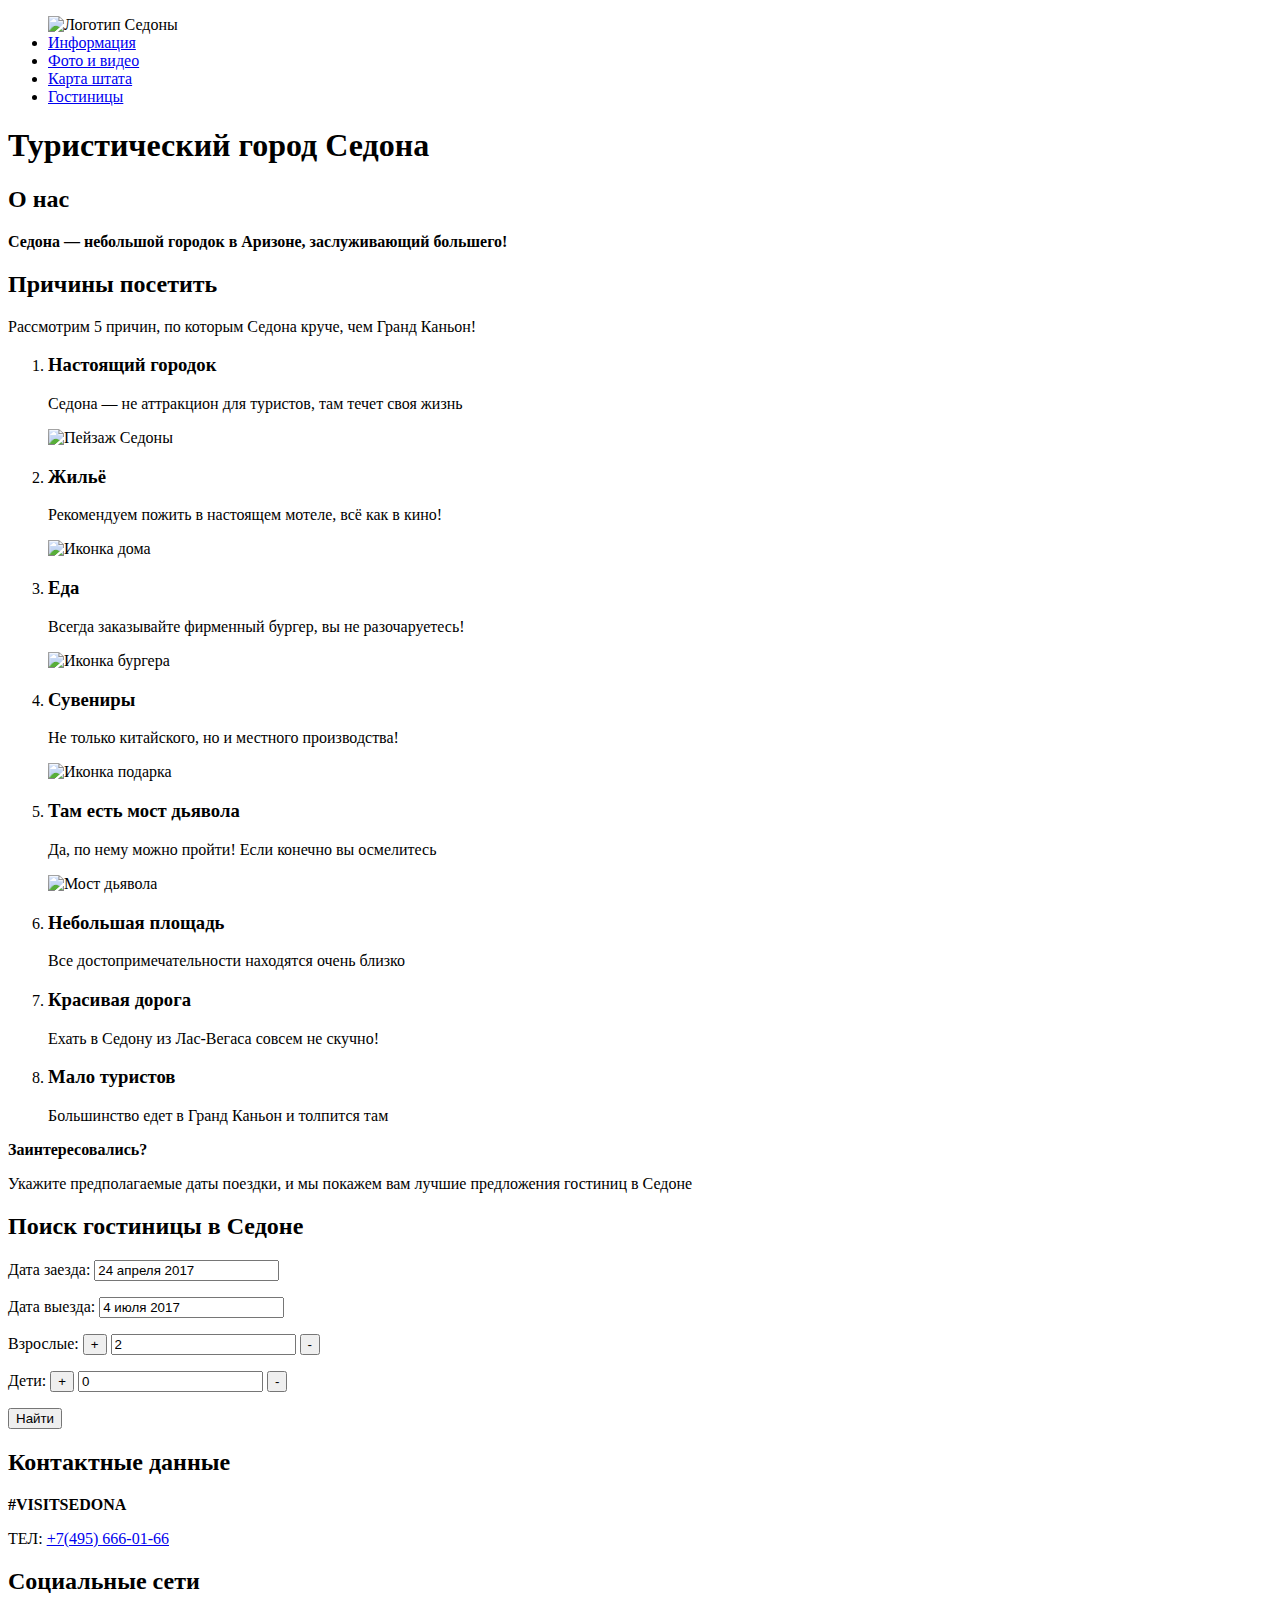
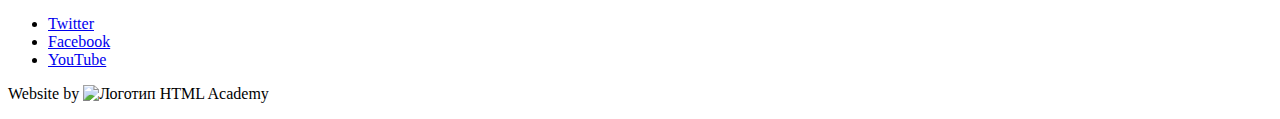
==== index.html @ 2e43121c "Убрала лишние теги, добавила недостающие атрибуты" ====
<!DOCTYPE html>
<html lang="ru">
  <head>
    <meta charset="utf-8">
    <title>Туристический город Седона</title>
  </head>
  <body>

    <header>
      <nav>
        <ul>
          <a><img src="#" alt="Логотип Седоны" width="#" height="#"></a>
          <li><a href="blank.html">Информация</a></li>
          <li><a href="blank.html">Фото и видео</a></li>
          <li><a href="blank.html">Карта штата</a></li>
          <li><a href="catalog.html">Гостиницы</a></li>
        </ul>
      </nav>
    </header>

    <main>

      <h1>Туристический город Седона</h1>

      <section>
        <h2>О нас</h2>
        <p><b>Седона — небольшой городок в Аризоне, заслуживающий большего!</b></p>
      </section>

      <section>
        <h2>Причины посетить</h2>
        <p>Рассмотрим 5 причин, по которым Седона круче, чем Гранд Каньон!</p>

        <ol>
          <li>
            <h3>Настоящий городок</h3>
            <p>Седона — не аттракцион для туристов, там течет своя жизнь</p>
            <img src="" alt="Пейзаж Седоны" width="#" height="#">
          </li>
          <li>
            <h3>Жильё</h3>
            <p>Рекомендуем пожить в настоящем мотеле, всё как в кино!</p>
            <img src="#" alt="Иконка дома" width="#" height="#">
          </li>
          <li>
            <h3>Еда</h3>
            <p>Всегда заказывайте фирменный бургер, вы не разочаруетесь!</p>
            <img src="#" alt="Иконка бургера" width="#" height="#">
          </li>
          <li>
            <h3>Сувениры</h3>
            <p>Не только китайского, но и местного производства!</p>
            <img src="#" alt="Иконка подарка" width="#" height="#">
          </li>
          <li>
            <h3>Там есть мост дьявола</h3>
            <p>Да, по нему можно пройти! Если конечно вы осмелитесь</p>
            <img src="#" alt="Мост дьявола" width="#" height="#">
          </li>
          <li>
            <h3>Небольшая площадь</h3>
            <p>Все достопримечательности находятся очень близко</p>
          </li>
          <li>
            <h3>Красивая дорога</h3>
            <p>Ехать в Седону из Лас-Вегаса совсем не скучно!</p>
          </li>
          <li>
            <h3>Мало туристов</h3>
            <p>Большинство едет в Гранд Каньон и толпится там</p>
          </li>
        </ol>
      </section>

      <section>
        <b>Заинтересовались?</b>
        <p>Укажите предполагаемые даты поездки, и мы покажем вам лучшие предложения гостиниц в Седоне</p>

        <h2>Поиск гостиницы в Седоне</h2>

        <form action="https://echo.htmlacademy.ru" method="post">
          <p>
            <label for="arrival-date">Дата заезда:</label>
            <input id="arrival-date" type="text" value="24 апреля 2017" name="arrival">
          </p>

          <p>
            <label for="leaving-date">Дата выезда:</label>
            <input id="leaving-date" type="text" value="4 июля 2017" name="leaving">
          </p>

          <p>
            <label for="adults">Взрослые:</label>
            <input type="button" value="+" name="plus">
            <input id="adults" type="number" value="2" name="adults">
            <input type="button" value="-" name="minus">
          </p>

          <p>
            <label for="children">Дети:</label>
            <input type="button" value="+" name="plus">
            <input id="children" type="number" value="0" name="children">
            <input type="button" value="-" name="minys">
          </p>

          <button type="submit">Найти</button>
        </form>

        <footer>
          <section>
            <h2>Контактные данные</h2>
            <b>#VISITSEDONA</b>
            <p>ТЕЛ: <a href="tel:+74956660166">+7(495) 666-01-66</a></p>
          </section>

          <section>
            <h2>Социальные сети</h2>
            <ul>
              <li>
                <a href="#">Twitter</a>
              </li>
              <li>
                <a href="#">Facebook</a>
              </li>
              <li>
                <a href="#">YouTube</a>
              </li>
            </ul>
          </section>

          <section>
            <p>
              Website by <img src="#" alt="Логотип HTML Academy" width="#" height="#">
            </p>
          </section>
        </footer>
    </main>
  </body>
</html>
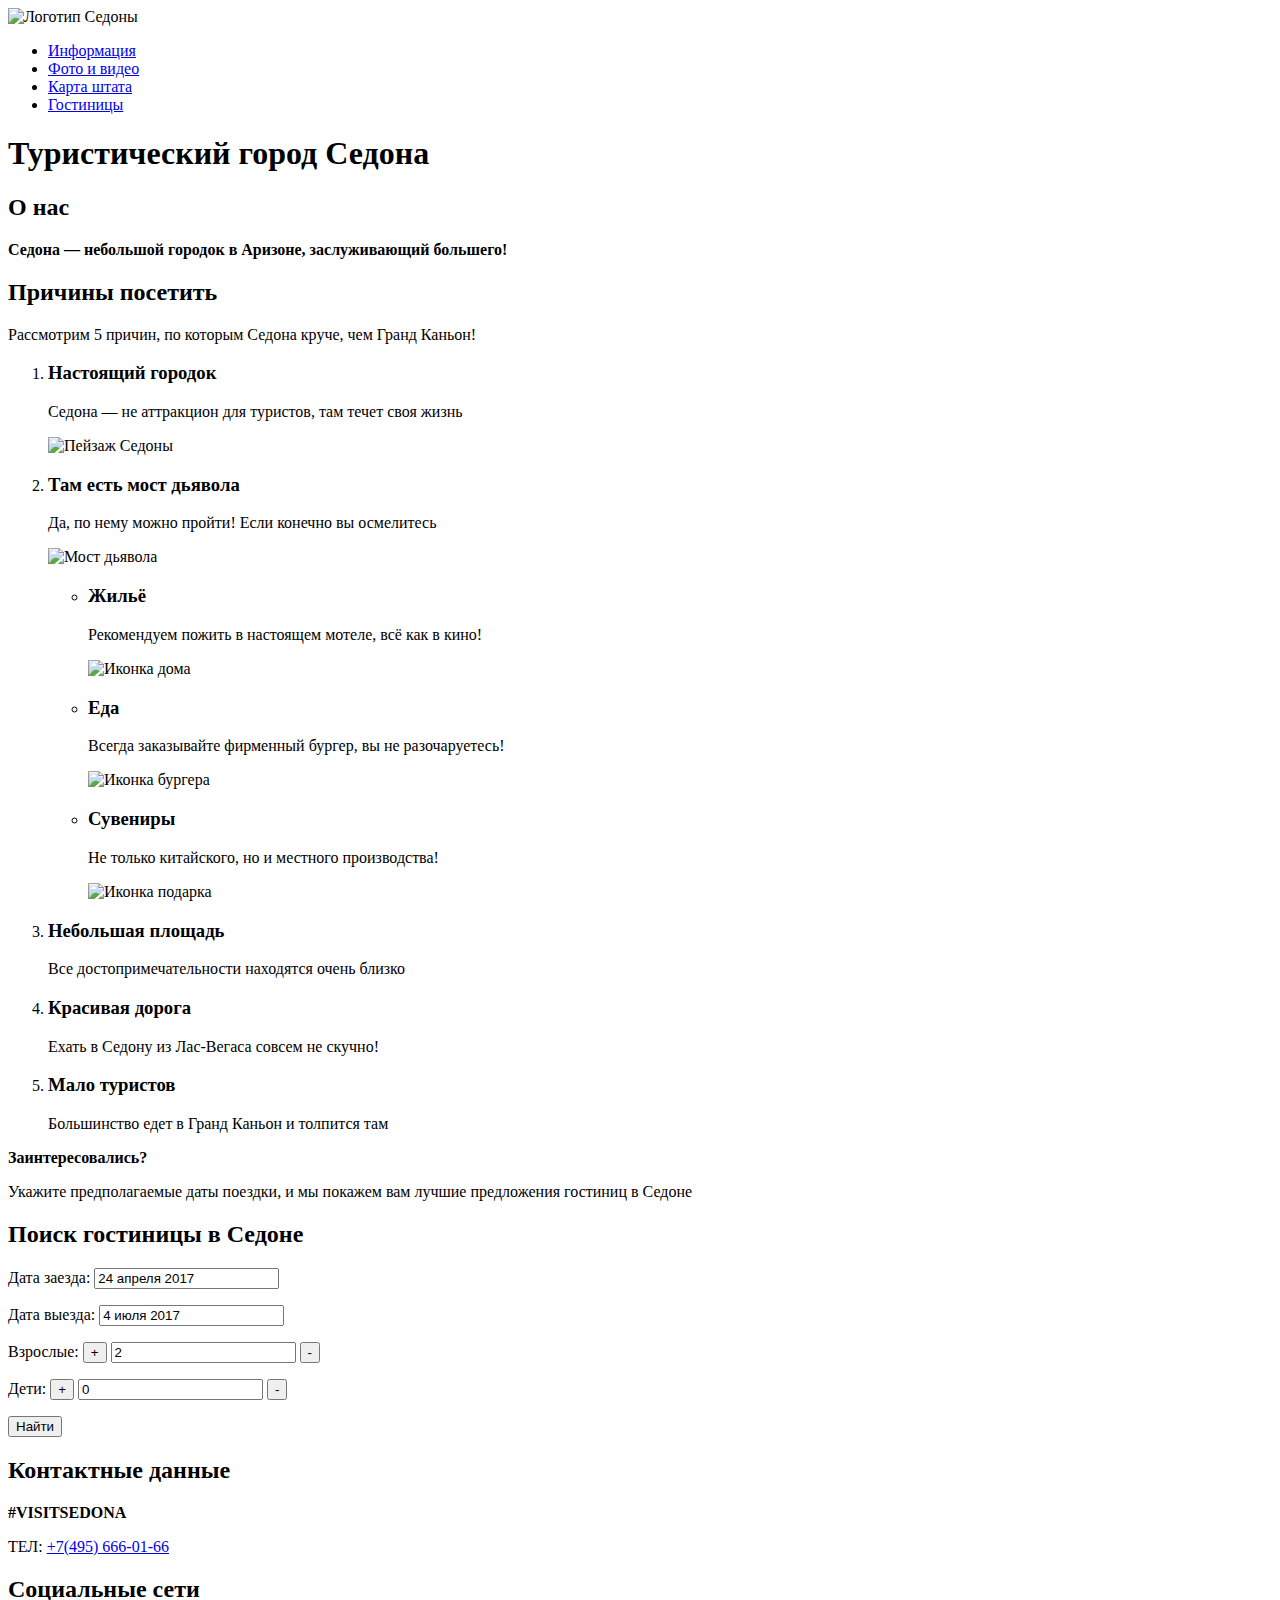
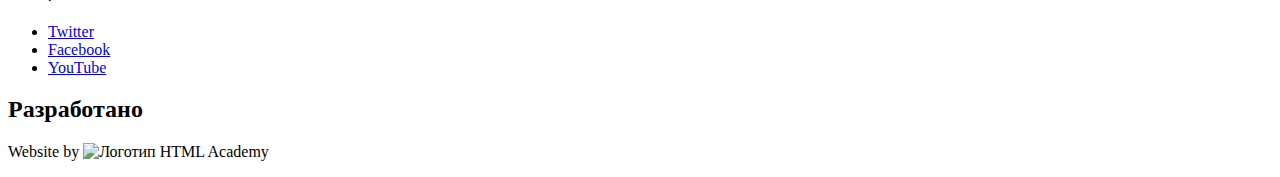
==== commit 0bb492c6: "Исправила ошибки во всех 3 файлах" ====
--- a/index.html
+++ b/index.html
@@ -8,8 +8,10 @@
 
     <header>
       <nav>
+        <a>
+          <img src="" alt="Логотип Седоны" width="" height="">
+        </a>
         <ul>
-          <a><img src="#" alt="Логотип Седоны" width="#" height="#"></a>
           <li><a href="blank.html">Информация</a></li>
           <li><a href="blank.html">Фото и видео</a></li>
           <li><a href="blank.html">Карта штата</a></li>
@@ -35,27 +37,29 @@
           <li>
             <h3>Настоящий городок</h3>
             <p>Седона — не аттракцион для туристов, там течет своя жизнь</p>
-            <img src="" alt="Пейзаж Седоны" width="#" height="#">
-          </li>
-          <li>
-            <h3>Жильё</h3>
-            <p>Рекомендуем пожить в настоящем мотеле, всё как в кино!</p>
-            <img src="#" alt="Иконка дома" width="#" height="#">
-          </li>
-          <li>
-            <h3>Еда</h3>
-            <p>Всегда заказывайте фирменный бургер, вы не разочаруетесь!</p>
-            <img src="#" alt="Иконка бургера" width="#" height="#">
-          </li>
-          <li>
-            <h3>Сувениры</h3>
-            <p>Не только китайского, но и местного производства!</p>
-            <img src="#" alt="Иконка подарка" width="#" height="#">
+            <img src="" alt="Пейзаж Седоны" width="" height="">
           </li>
           <li>
             <h3>Там есть мост дьявола</h3>
             <p>Да, по нему можно пройти! Если конечно вы осмелитесь</p>
-            <img src="#" alt="Мост дьявола" width="#" height="#">
+            <img src="" alt="Мост дьявола" width="" height="">
+            <ul>
+              <li>
+                <h3>Жильё</h3>
+                <p>Рекомендуем пожить в настоящем мотеле, всё как в кино!</p>
+                <img src="" alt="Иконка дома" width="" height="">
+              </li>
+              <li>
+                <h3>Еда</h3>
+                <p>Всегда заказывайте фирменный бургер, вы не разочаруетесь!</p>
+                <img src="" alt="Иконка бургера" width="" height="">
+              </li>
+              <li>
+                <h3>Сувениры</h3>
+                <p>Не только китайского, но и местного производства!</p>
+                <img src="" alt="Иконка подарка" width="" height="">
+              </li>
+            </ul>
           </li>
           <li>
             <h3>Небольшая площадь</h3>
@@ -100,11 +104,12 @@
             <label for="children">Дети:</label>
             <input type="button" value="+" name="plus">
             <input id="children" type="number" value="0" name="children">
-            <input type="button" value="-" name="minys">
+            <input type="button" value="-" name="minus">
           </p>
 
           <button type="submit">Найти</button>
         </form>
+      </section>
 
         <footer>
           <section>
@@ -129,8 +134,9 @@
           </section>
 
           <section>
+            <h2>Разработано</h2>
             <p>
-              Website by <img src="#" alt="Логотип HTML Academy" width="#" height="#">
+              Website by <img src="" alt="Логотип HTML Academy" width="" height="">
             </p>
           </section>
         </footer>
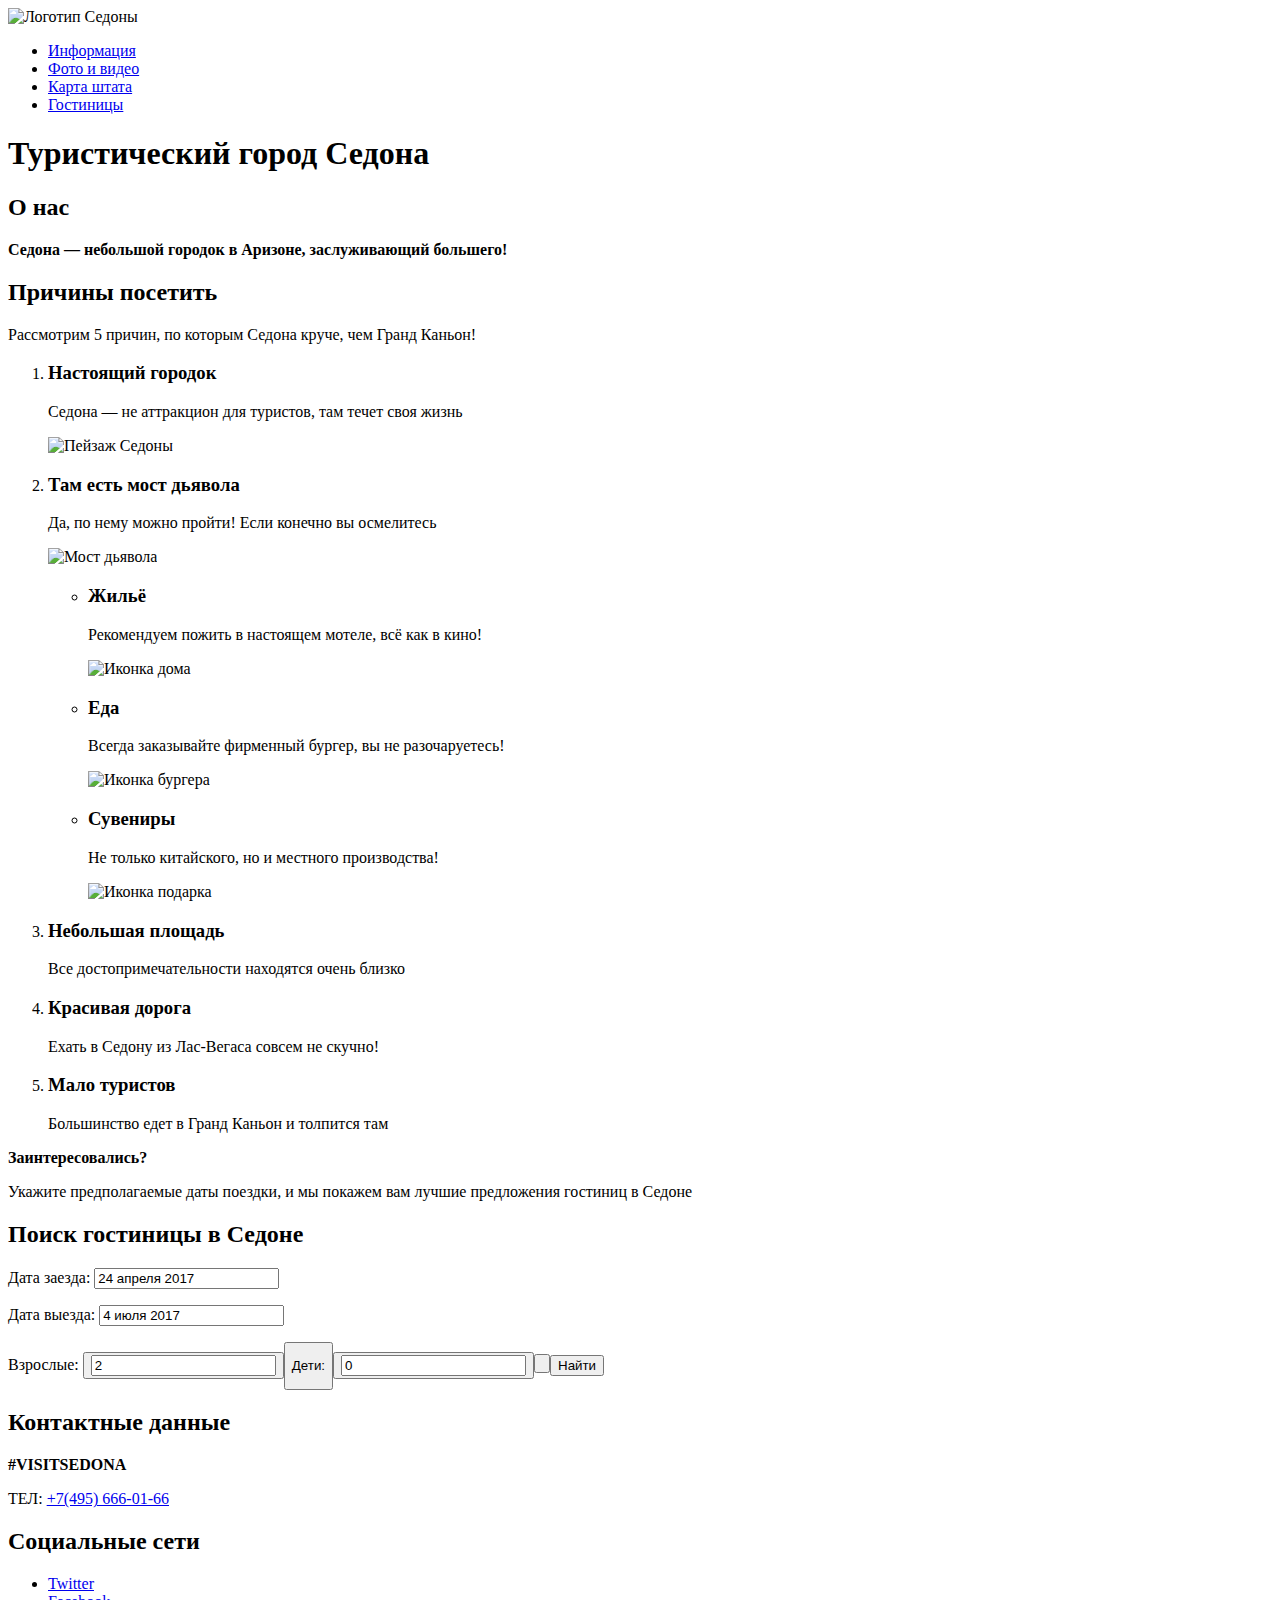
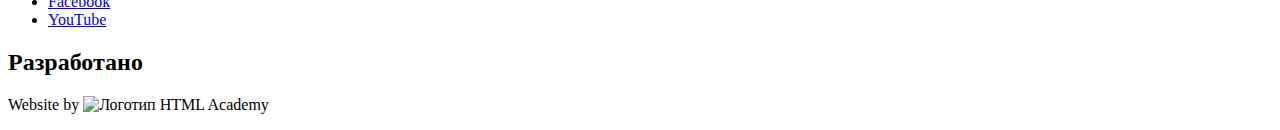
==== commit 71f73364: "Убрала тег <span> где не нужно, поменяла верстку кнопок" ====
--- a/index.html
+++ b/index.html
@@ -95,16 +95,16 @@
 
           <p>
             <label for="adults">Взрослые:</label>
-            <input type="button" value="+" name="plus">
+            <button type="button" value="+" name="plus">
             <input id="adults" type="number" value="2" name="adults">
-            <input type="button" value="-" name="minus">
+            <button type="button" value="-" name="minus">
           </p>
 
           <p>
             <label for="children">Дети:</label>
-            <input type="button" value="+" name="plus">
+            <button type="button" value="+" name="plus">
             <input id="children" type="number" value="0" name="children">
-            <input type="button" value="-" name="minus">
+            <button type="button" value="-" name="minus">
           </p>
 
           <button type="submit">Найти</button>
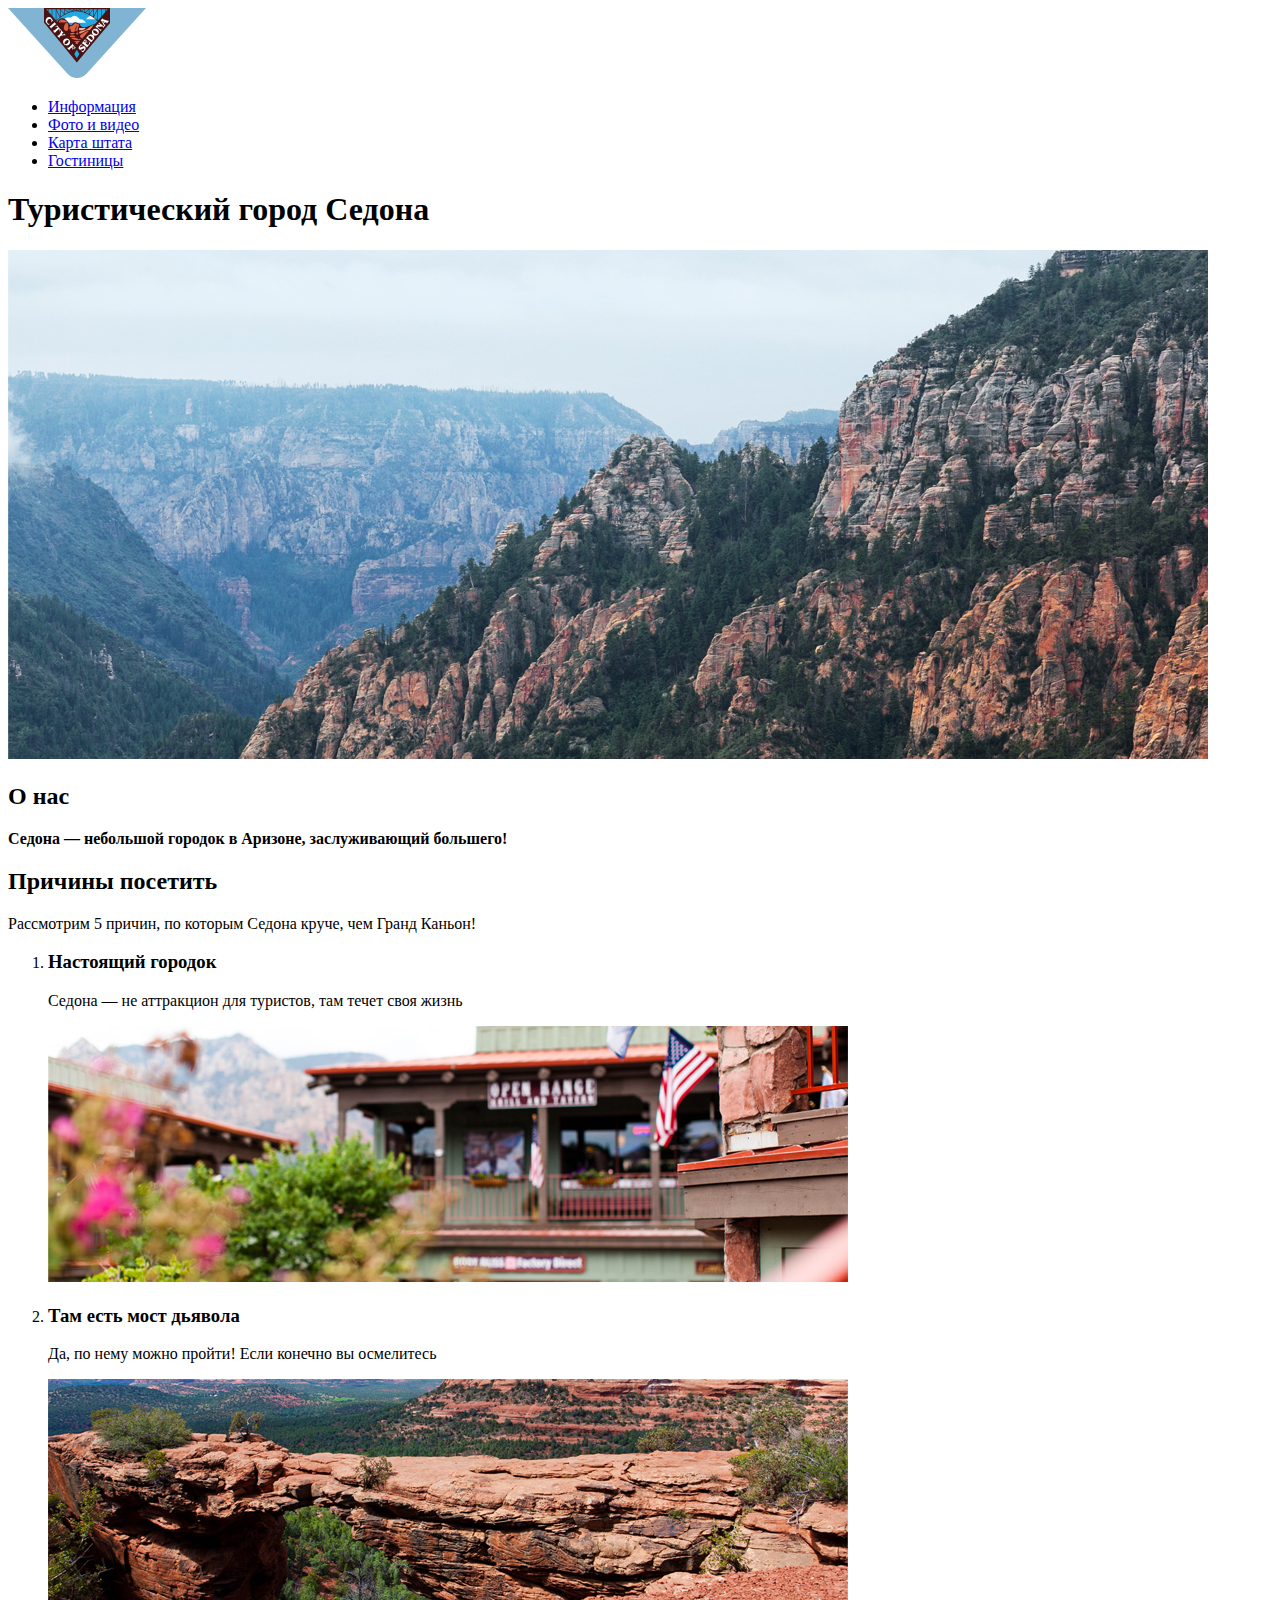
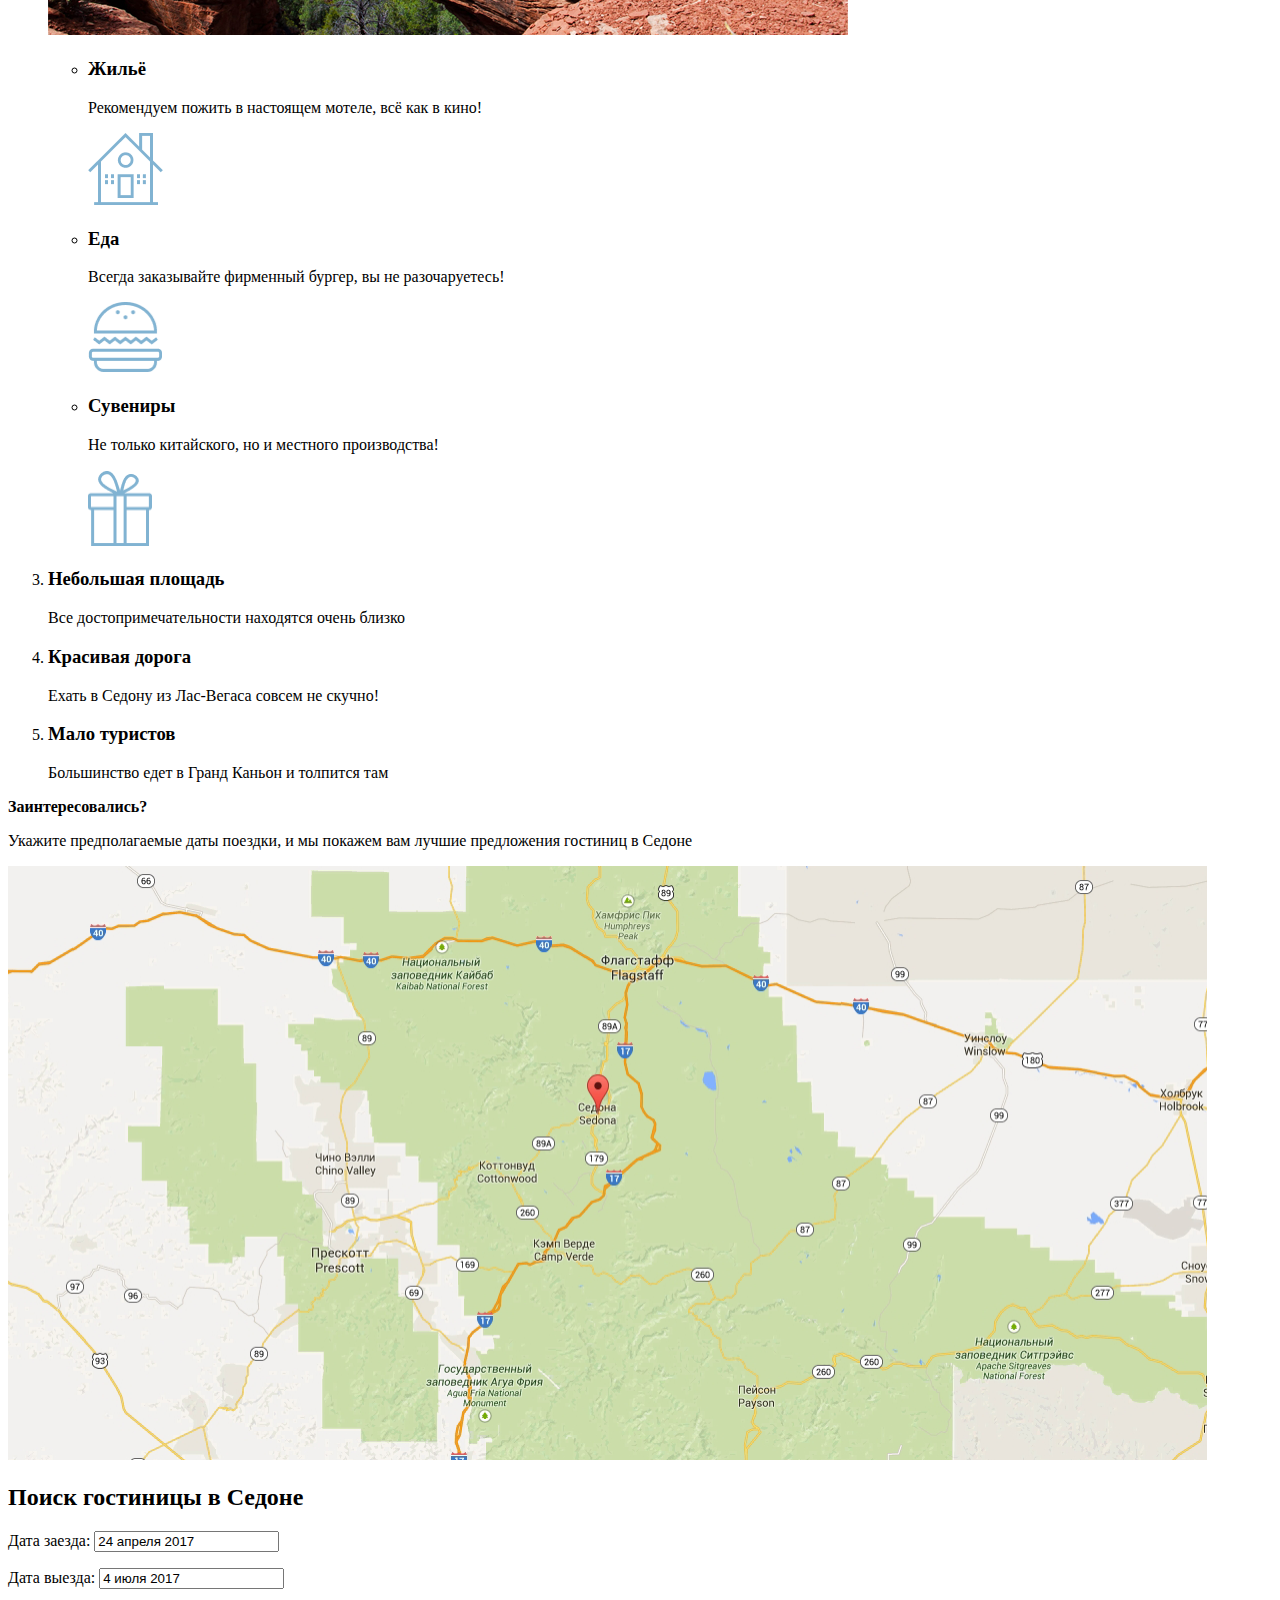
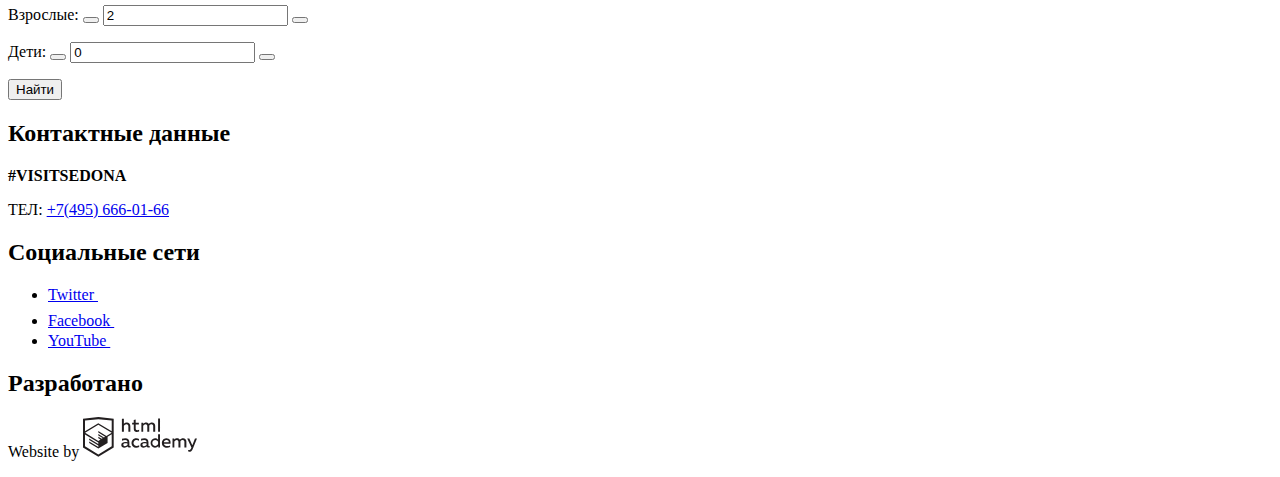
==== commit 310e9047: "Графика всех страниц" ====
--- a/index.html
+++ b/index.html
@@ -3,13 +3,17 @@
   <head>
     <meta charset="utf-8">
     <title>Туристический город Седона</title>
+    <link rel="icon" href="favicon.ico">
+    <link rel="icon" href="img/icons/favicon32.svg" type="image/svg+xml">
+    <link rel="apple-touch-icon" href="img/icons/favicon152.png">
+    <link rel="manifest" href="manifest.webmanifest">
   </head>
   <body>
 
     <header>
       <nav>
         <a>
-          <img src="" alt="Логотип Седоны" width="" height="">
+          <img src="img/logo/logo-sedona.svg" alt="Логотип Седоны" width="138" height="70">
         </a>
         <ul>
           <li><a href="blank.html">Информация</a></li>
@@ -23,7 +27,7 @@
     <main>
 
       <h1>Туристический город Седона</h1>
-
+        <img src="img/background-photo.jpg" alt="Каньон в Седоне" width="1200" height="509">
       <section>
         <h2>О нас</h2>
         <p><b>Седона — небольшой городок в Аризоне, заслуживающий большего!</b></p>
@@ -37,27 +41,27 @@
           <li>
             <h3>Настоящий городок</h3>
             <p>Седона — не аттракцион для туристов, там течет своя жизнь</p>
-            <img src="" alt="Пейзаж Седоны" width="" height="">
+            <img src="img/true-town.jpg" alt="Дом и цветущие деревья" width="800" height="256">
           </li>
           <li>
             <h3>Там есть мост дьявола</h3>
             <p>Да, по нему можно пройти! Если конечно вы осмелитесь</p>
-            <img src="" alt="Мост дьявола" width="" height="">
+            <img src="img/devils-bridge.jpg" alt="" width="800" height="256">
             <ul>
               <li>
                 <h3>Жильё</h3>
                 <p>Рекомендуем пожить в настоящем мотеле, всё как в кино!</p>
-                <img src="" alt="Иконка дома" width="" height="">
+                <img src="img/icons/icon-house.png" alt="" width="75" height="72">
               </li>
               <li>
                 <h3>Еда</h3>
                 <p>Всегда заказывайте фирменный бургер, вы не разочаруетесь!</p>
-                <img src="" alt="Иконка бургера" width="" height="">
+                <img src="img/icons/icon-hamburger.png" alt="" width="74" height="70">
               </li>
               <li>
                 <h3>Сувениры</h3>
                 <p>Не только китайского, но и местного производства!</p>
-                <img src="" alt="Иконка подарка" width="" height="">
+                <img src="img/icons/icon-gift.png" alt="" width="64" height="76">
               </li>
             </ul>
           </li>
@@ -79,6 +83,7 @@
       <section>
         <b>Заинтересовались?</b>
         <p>Укажите предполагаемые даты поездки, и мы покажем вам лучшие предложения гостиниц в Седоне</p>
+        <img src="img/map.png" alt="Карта с расположением гостиниц" width="1199" height="594">
 
         <h2>Поиск гостиницы в Седоне</h2>
 
@@ -95,16 +100,16 @@
 
           <p>
             <label for="adults">Взрослые:</label>
-            <button type="button" value="+" name="plus">
+            <button type="button" value="+" name="plus"></button>
             <input id="adults" type="number" value="2" name="adults">
-            <button type="button" value="-" name="minus">
+            <button type="button" value="-" name="minus"></button>
           </p>
 
           <p>
             <label for="children">Дети:</label>
-            <button type="button" value="+" name="plus">
+            <button type="button" value="+" name="plus"></button>
             <input id="children" type="number" value="0" name="children">
-            <button type="button" value="-" name="minus">
+            <button type="button" value="-" name="minus"></button>
           </p>
 
           <button type="submit">Найти</button>
@@ -122,13 +127,19 @@
             <h2>Социальные сети</h2>
             <ul>
               <li>
-                <a href="#">Twitter</a>
+                <a href="#"> Twitter
+                  <img src="img/icons/icon-twitter.png" alt="" width="17" height="15">
+                </a>
               </li>
               <li>
-                <a href="#">Facebook</a>
+                <a href="#"> Facebook
+                  <img src="img/icons/icon-facebook.png" alt="" width="12" height="22">
+                </a>
               </li>
               <li>
-                <a href="#">YouTube</a>
+                <a href="#"> YouTube
+                  <img src="img/icons/icon-youtube.png" alt="" width="20" height="16">
+                </a>
               </li>
             </ul>
           </section>
@@ -136,7 +147,7 @@
           <section>
             <h2>Разработано</h2>
             <p>
-              Website by <img src="" alt="Логотип HTML Academy" width="" height="">
+              Website by <img src="img/logo/logo-htmlacademy.svg" alt="Логотип HTML Academy" width="114" height="40">
             </p>
           </section>
         </footer>
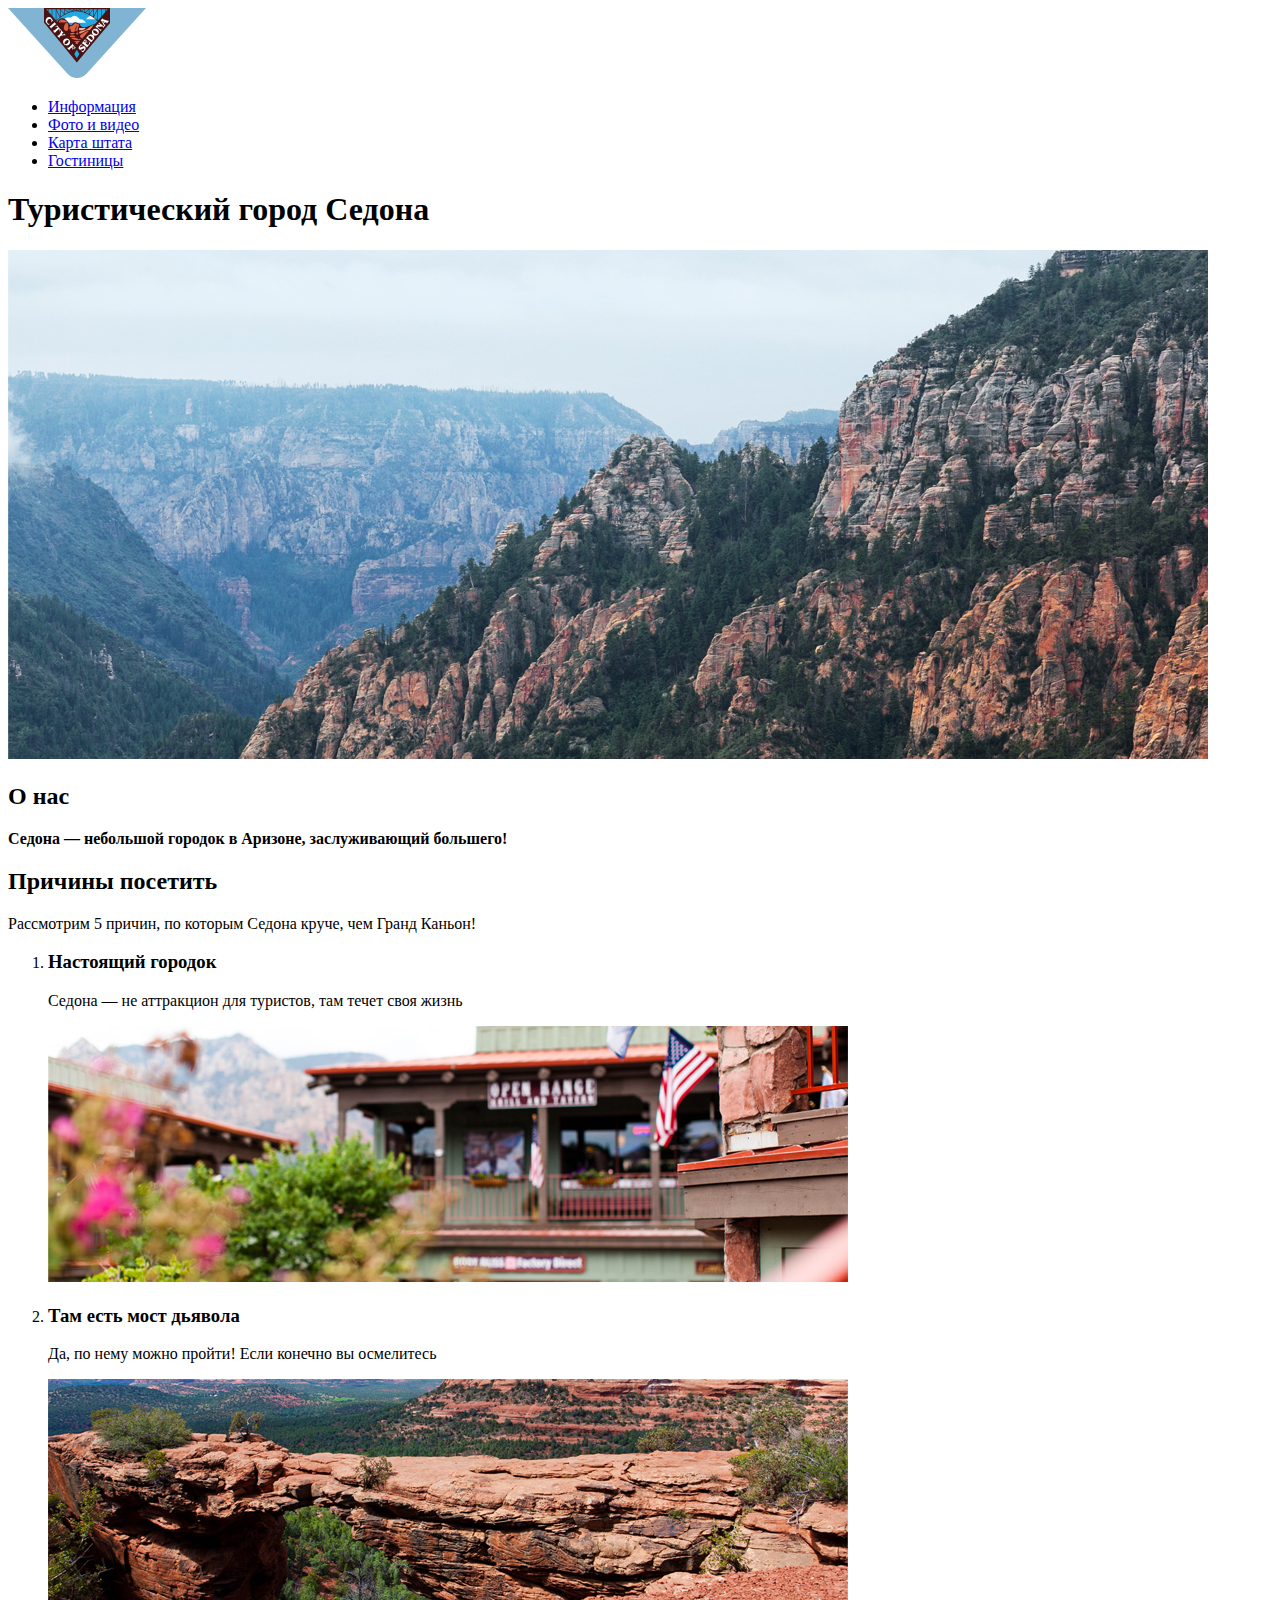
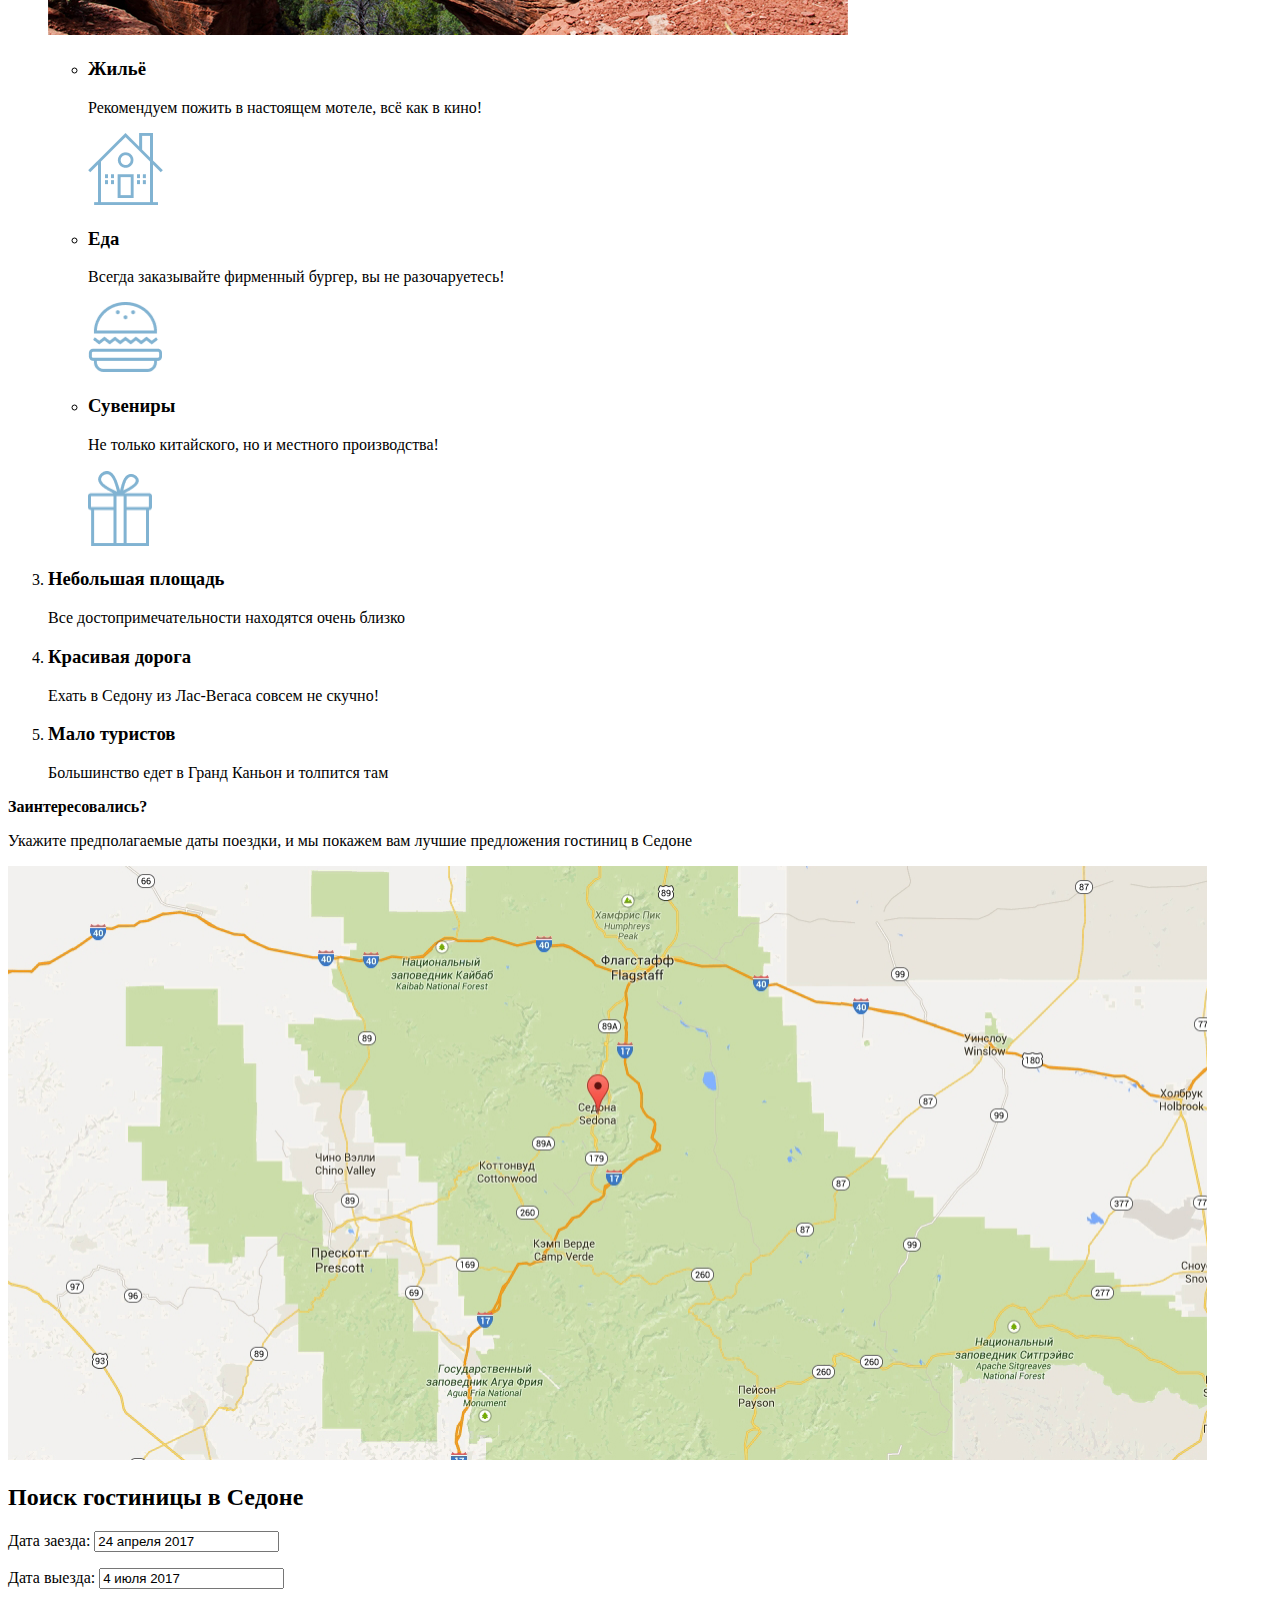
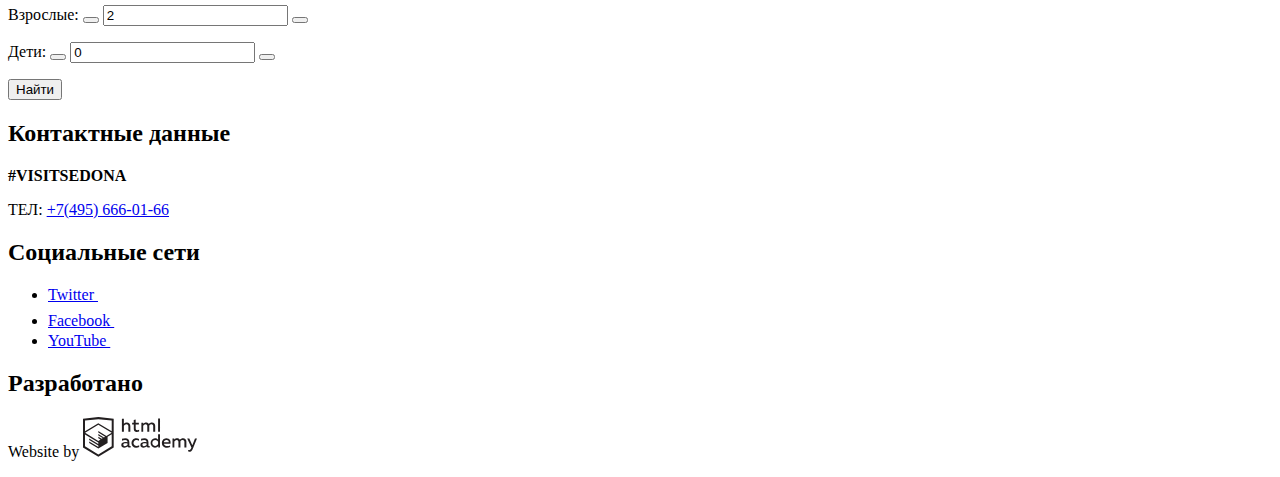
==== commit c5ea1e29: "Поменяла формат карты" ====
--- a/index.html
+++ b/index.html
@@ -83,7 +83,7 @@
       <section>
         <b>Заинтересовались?</b>
         <p>Укажите предполагаемые даты поездки, и мы покажем вам лучшие предложения гостиниц в Седоне</p>
-        <img src="img/map.png" alt="Карта с расположением гостиниц" width="1199" height="594">
+        <img src="img/map.jpg" alt="Карта с расположением гостиниц" width="1199" height="594">
 
         <h2>Поиск гостиницы в Седоне</h2>
 
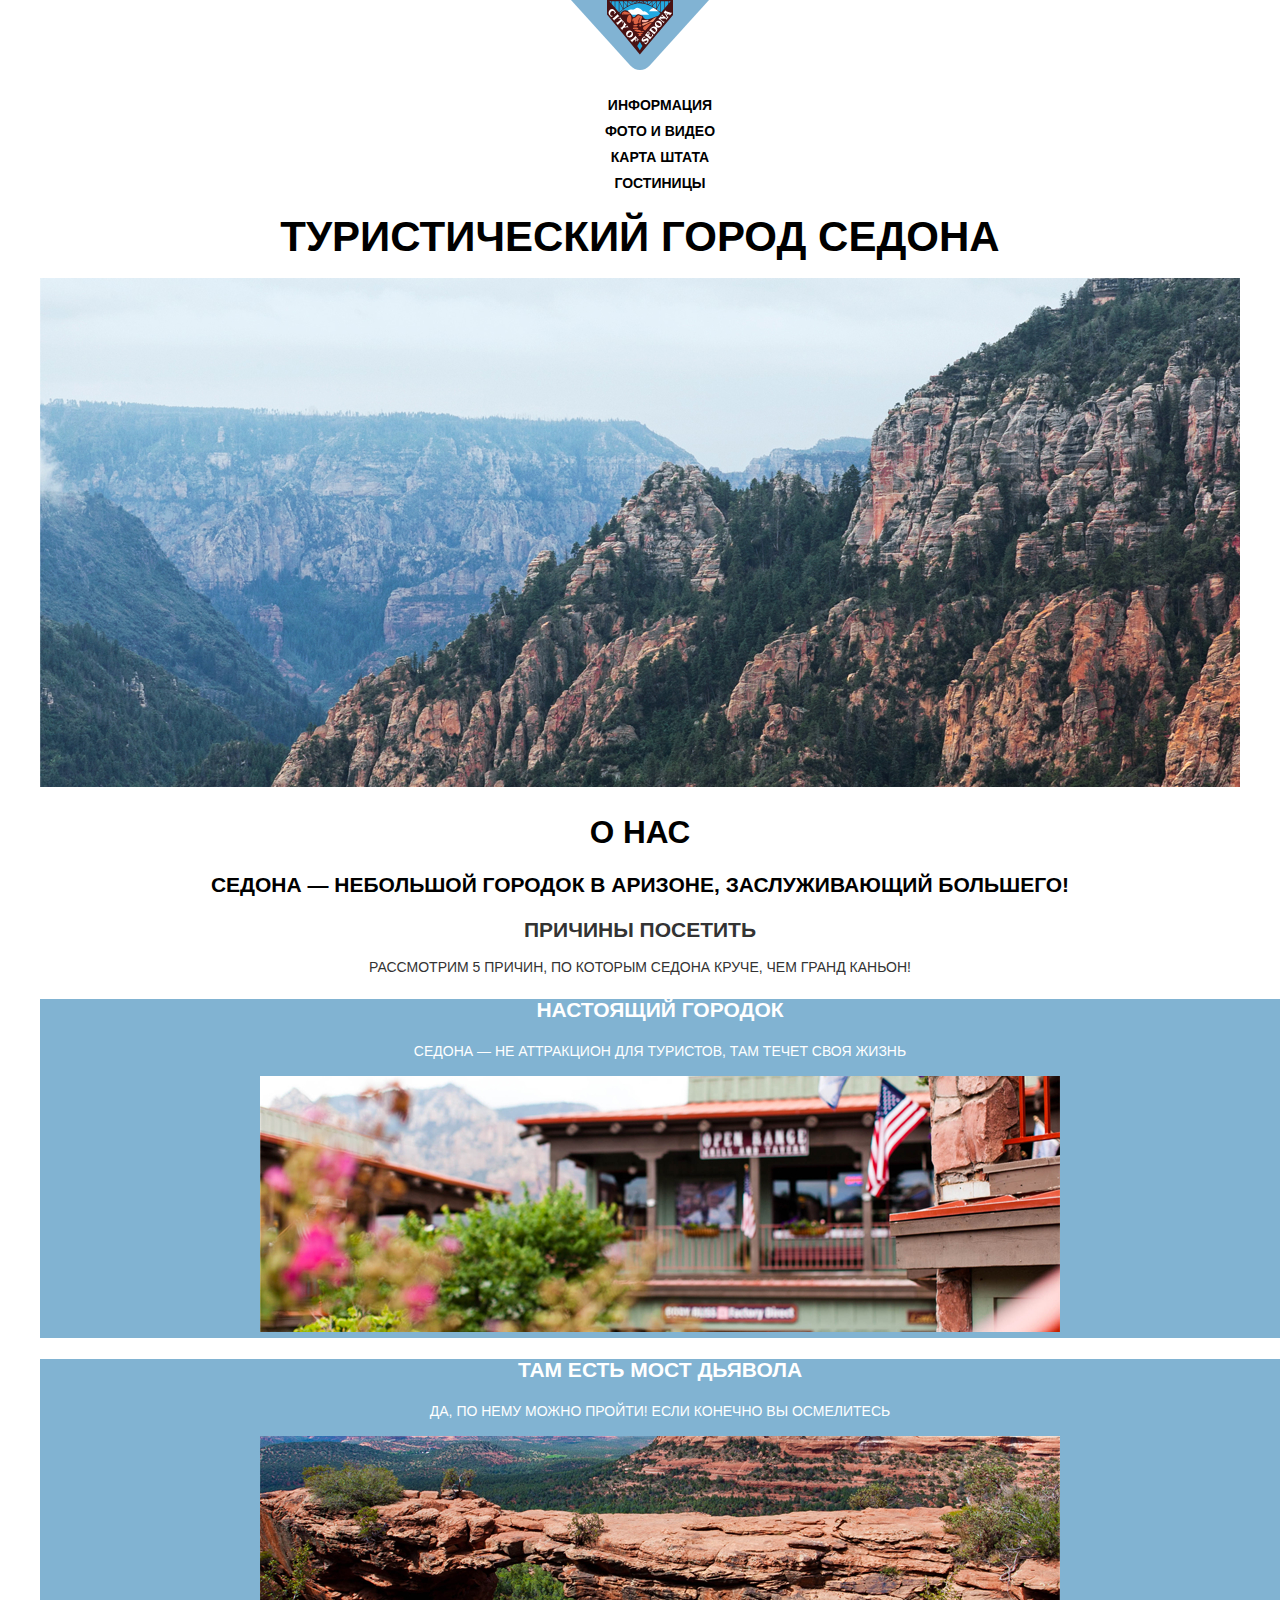
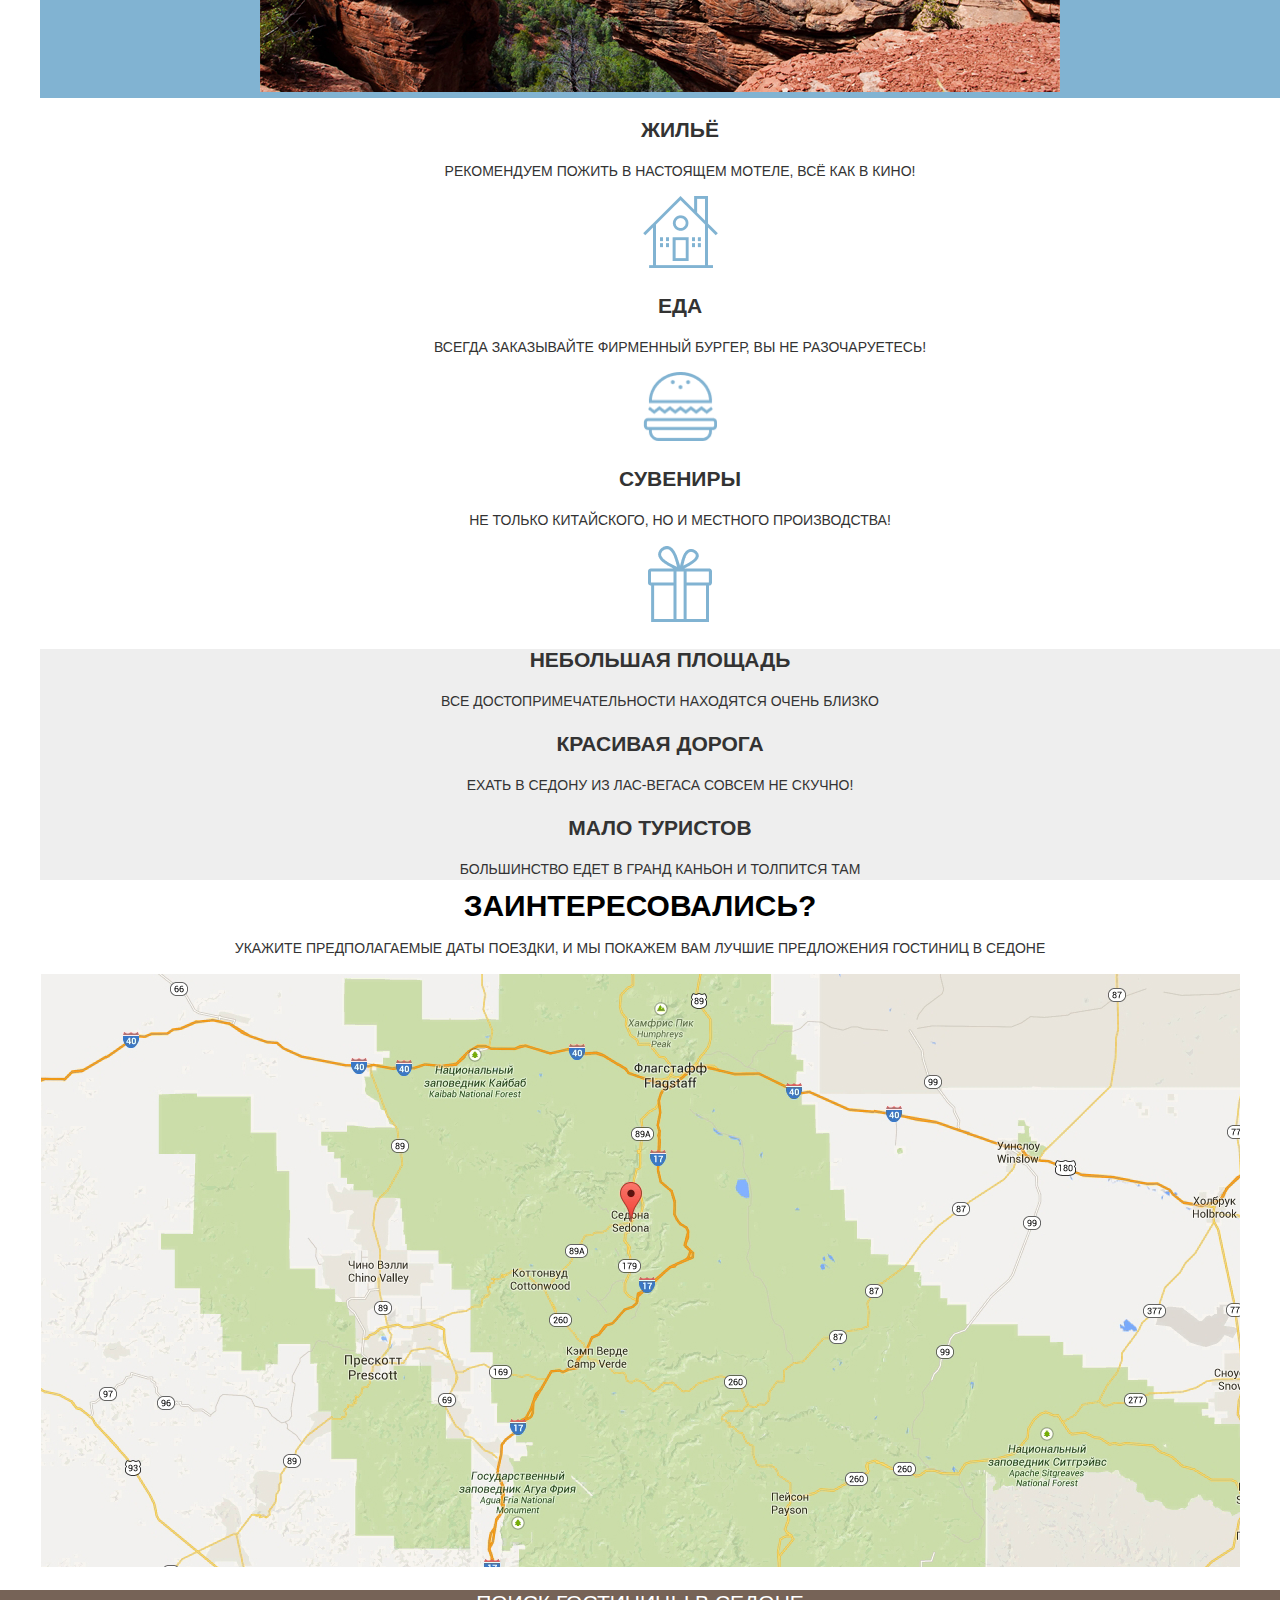
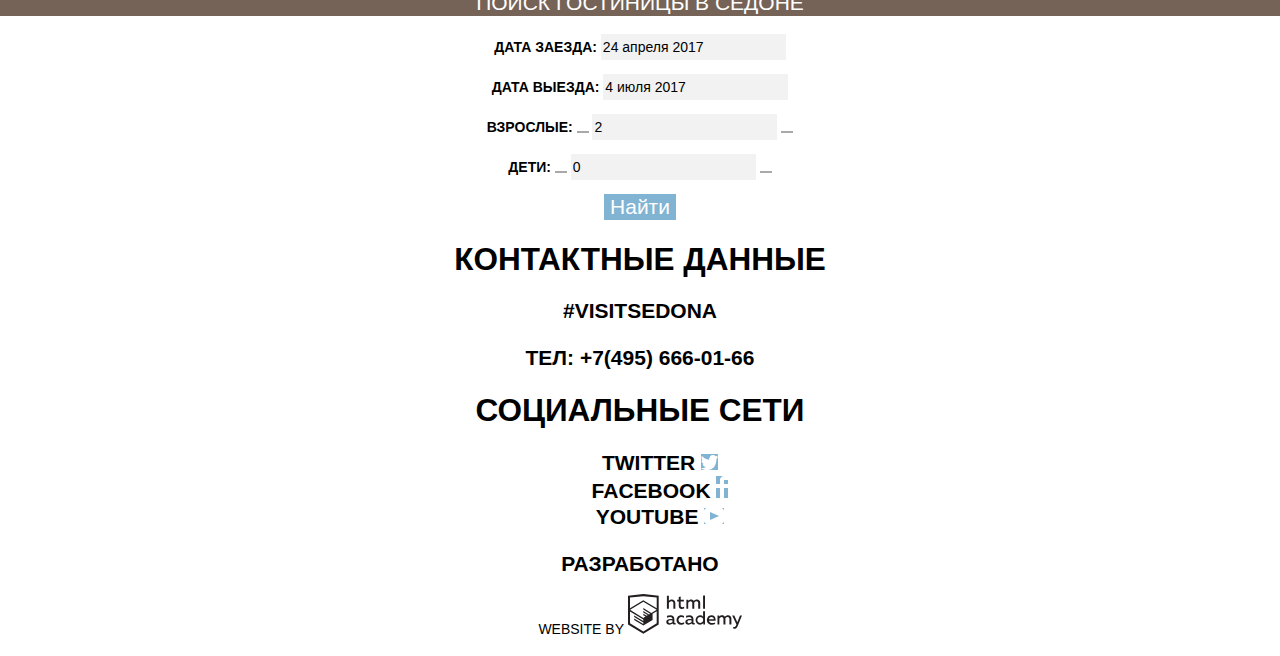
==== commit 90c32f07: "Добавила стили для главной страницы" ====
--- a/index.html
+++ b/index.html
@@ -1,153 +1,162 @@
 <!DOCTYPE html>
-<html lang="ru">
+<html class="page" lang="ru">
   <head>
     <meta charset="utf-8">
     <title>Туристический город Седона</title>
+    <link rel="stylesheet" href="css/normalize.css">
+    <link rel="stylesheet" href="css/style.css">
     <link rel="icon" href="favicon.ico">
     <link rel="icon" href="img/icons/favicon32.svg" type="image/svg+xml">
     <link rel="apple-touch-icon" href="img/icons/favicon152.png">
     <link rel="manifest" href="manifest.webmanifest">
   </head>
-  <body>
+  <body class="page-body">
 
-    <header>
-      <nav>
-        <a>
-          <img src="img/logo/logo-sedona.svg" alt="Логотип Седоны" width="138" height="70">
+    <header class="main-header">
+      <nav class="main-nav">
+        <a class="main-header-logo link">
+          <img class="img" src="img/logo/logo-sedona.svg" alt="Логотип Седоны" width="138" height="70">
         </a>
-        <ul>
-          <li><a href="blank.html">Информация</a></li>
-          <li><a href="blank.html">Фото и видео</a></li>
-          <li><a href="blank.html">Карта штата</a></li>
-          <li><a href="catalog.html">Гостиницы</a></li>
+        <ul class="site-nav">
+          <li><a class="link" href="blank.html">Информация</a></li>
+          <li><a class="link" href="blank.html">Фото и видео</a></li>
+          <li><a class="link" href="blank.html">Карта штата</a></li>
+          <li><a class="link" href="catalog.html">Гостиницы</a></li>
         </ul>
       </nav>
     </header>
 
-    <main>
+    <main class="container">
 
       <h1>Туристический город Седона</h1>
-        <img src="img/background-photo.jpg" alt="Каньон в Седоне" width="1200" height="509">
-      <section>
+        <img class="img" src="img/background-photo.jpg" alt="Каньон в Седоне" width="1200" height="509">
+      <section class="about-us">
         <h2>О нас</h2>
         <p><b>Седона — небольшой городок в Аризоне, заслуживающий большего!</b></p>
       </section>
 
-      <section>
+      <section class="features">
         <h2>Причины посетить</h2>
-        <p>Рассмотрим 5 причин, по которым Седона круче, чем Гранд Каньон!</p>
+        <p class="">Рассмотрим 5 причин, по которым Седона круче, чем Гранд Каньон!</p>
 
-        <ol>
+        <ol class="features-list">
           <li>
+            <div class="main-features">
             <h3>Настоящий городок</h3>
             <p>Седона — не аттракцион для туристов, там течет своя жизнь</p>
-            <img src="img/true-town.jpg" alt="Дом и цветущие деревья" width="800" height="256">
+            <img class="img" src="img/true-town.jpg" alt="Дом и цветущие деревья" width="800" height="256">
+            </div>
           </li>
           <li>
+            <div class="main-features">
             <h3>Там есть мост дьявола</h3>
             <p>Да, по нему можно пройти! Если конечно вы осмелитесь</p>
-            <img src="img/devils-bridge.jpg" alt="" width="800" height="256">
-            <ul>
+            <img class="img" src="img/devils-bridge.jpg" alt="" width="800" height="256">
+            </div>
+          </li>
+            <ul class="features-list">
               <li>
                 <h3>Жильё</h3>
                 <p>Рекомендуем пожить в настоящем мотеле, всё как в кино!</p>
-                <img src="img/icons/icon-house.png" alt="" width="75" height="72">
+                <img class="img" src="img/icons/icon-house.png" alt="" width="75" height="72">
               </li>
               <li>
                 <h3>Еда</h3>
                 <p>Всегда заказывайте фирменный бургер, вы не разочаруетесь!</p>
-                <img src="img/icons/icon-hamburger.png" alt="" width="74" height="70">
+                <img class="img" src="img/icons/icon-hamburger.png" alt="" width="74" height="70">
               </li>
               <li>
                 <h3>Сувениры</h3>
                 <p>Не только китайского, но и местного производства!</p>
-                <img src="img/icons/icon-gift.png" alt="" width="64" height="76">
+                <img class="img" src="img/icons/icon-gift.png" alt="" width="64" height="76">
               </li>
             </ul>
           </li>
+          <div class="additional-features">
           <li>
             <h3>Небольшая площадь</h3>
-            <p>Все достопримечательности находятся очень близко</p>
+            <p class="features-description">Все достопримечательности находятся очень близко</p>
           </li>
           <li>
             <h3>Красивая дорога</h3>
-            <p>Ехать в Седону из Лас-Вегаса совсем не скучно!</p>
+            <p class="features-description">Ехать в Седону из Лас-Вегаса совсем не скучно!</p>
           </li>
           <li>
             <h3>Мало туристов</h3>
-            <p>Большинство едет в Гранд Каньон и толпится там</p>
+            <p class="features-description">Большинство едет в Гранд Каньон и толпится там</p>
           </li>
+          </div>
         </ol>
       </section>
 
-      <section>
+      <section class="search-hotel">
         <b>Заинтересовались?</b>
         <p>Укажите предполагаемые даты поездки, и мы покажем вам лучшие предложения гостиниц в Седоне</p>
-        <img src="img/map.jpg" alt="Карта с расположением гостиниц" width="1199" height="594">
+        <img class="img" src="img/map.jpg" alt="Карта с расположением гостиниц" width="1199" height="594">
 
         <h2>Поиск гостиницы в Седоне</h2>
 
-        <form action="https://echo.htmlacademy.ru" method="post">
-          <p>
-            <label for="arrival-date">Дата заезда:</label>
+        <form class="search-form" action="https://echo.htmlacademy.ru" method="post">
+          <p class="search-item">
+            <label class="date" for="arrival-date">Дата заезда:</label>
             <input id="arrival-date" type="text" value="24 апреля 2017" name="arrival">
           </p>
 
-          <p>
-            <label for="leaving-date">Дата выезда:</label>
+          <p class="search-item">
+            <label class="date" for="leaving-date">Дата выезда:</label>
             <input id="leaving-date" type="text" value="4 июля 2017" name="leaving">
           </p>
 
-          <p>
+          <p class="search-item">
             <label for="adults">Взрослые:</label>
-            <button type="button" value="+" name="plus"></button>
+            <button class="button plus" type="button" value="+" name="plus"></button>
             <input id="adults" type="number" value="2" name="adults">
-            <button type="button" value="-" name="minus"></button>
+            <button class="button minus" type="button" value="-" name="minus"></button>
           </p>
 
-          <p>
+          <p class="search-item">
             <label for="children">Дети:</label>
-            <button type="button" value="+" name="plus"></button>
+            <button class="button plus" type="button" value="+" name="plus"></button>
             <input id="children" type="number" value="0" name="children">
-            <button type="button" value="-" name="minus"></button>
+            <button class="button minus" type="button" value="-" name="minus"></button>
           </p>
 
-          <button type="submit">Найти</button>
+          <button class="button" type="submit">Найти</button>
         </form>
       </section>
 
-        <footer>
-          <section>
+        <footer class="main-footer">
+          <section class="footer-contacts">
             <h2>Контактные данные</h2>
-            <b>#VISITSEDONA</b>
-            <p>ТЕЛ: <a href="tel:+74956660166">+7(495) 666-01-66</a></p>
+            <b class="footer-hashtag">#VISITSEDONA</b>
+            <p>ТЕЛ: <a class="footer-phone link" href="tel:+74956660166">+7(495) 666-01-66</a></p>
           </section>
 
-          <section>
+          <section class="footer-social">
             <h2>Социальные сети</h2>
             <ul>
               <li>
-                <a href="#"> Twitter
-                  <img src="img/icons/icon-twitter.png" alt="" width="17" height="15">
+                <a class="social-button link" href="#"> Twitter
+                  <img class="img" src="img/icons/icon-twitter.png" alt="" width="17" height="15">
                 </a>
               </li>
               <li>
-                <a href="#"> Facebook
-                  <img src="img/icons/icon-facebook.png" alt="" width="12" height="22">
+                <a class="social-button link" href="#"> Facebook
+                  <img class="img" src="img/icons/icon-facebook.png" alt="" width="12" height="22">
                 </a>
               </li>
               <li>
-                <a href="#"> YouTube
-                  <img src="img/icons/icon-youtube.png" alt="" width="20" height="16">
+                <a class="social-button link" href="#"> YouTube
+                  <img class="img" src="img/icons/icon-youtube.png" alt="" width="20" height="16">
                 </a>
               </li>
             </ul>
           </section>
 
-          <section>
+          <section class="footer-copyright">
             <h2>Разработано</h2>
             <p>
-              Website by <img src="img/logo/logo-htmlacademy.svg" alt="Логотип HTML Academy" width="114" height="40">
+              Website by <img class="img" src="img/logo/logo-htmlacademy.svg" alt="Логотип HTML Academy" width="114" height="40">
             </p>
           </section>
         </footer>
--- a/css/style.css
+++ b/css/style.css
@@ -0,0 +1,227 @@
+/* Fonts */
+
+@font-face {
+  font-family:"PT Sans";
+  src: url("../fonts/PTSans-Bold.woff2") format("woff2"),
+    url("../fonts/PTSans-Bold.woff") format("woff")
+  font-weight: 700;
+  font-style: normal;
+}
+
+@font-face {
+  font-family:"PT Sans";
+    src: url("../fonts/PTSans.woff2") format("woff2"),
+      url("../fonts/PTSans.woff") format("woff")
+  font-weight: 400;
+  font-style: normal;
+}
+
+
+
+/* Variables */
+
+:root {
+  --basic-white: #ffffff;
+  --basic-black: #000000;
+  --basic-light-blue: #81B3D2;
+  --basic-gray: #eeeeee;
+  --basic-brown: #766357;
+  --basic-dark-gray: #333333;
+
+
+  --additional-gray: #f2f2f2;
+  --additional-brown: #604E43;
+  --hover-gray: #EBEBEB;
+  --hover-light-blue: #669EC0;
+  --special: #a9a9a9;
+}
+
+/* Global */
+
+.page-body {
+  margin: 0;
+  padding: 0;
+  font-family: "PT Sans Bold", Arial, sans-serif;
+  font-size: 21px;
+  line-height: 26px;
+  text-transform: uppercase;
+  text-align: center;
+  font-weight: 700;
+  color: var(--basic-black);
+  background-color: var(--basic-white);
+}
+
+.link {
+  text-decoration: none;
+}
+
+.img {
+  max-width: 100%;
+  height: auto;
+}
+
+/* Main navigation */
+
+.main-nav {
+  font-size: 14px;
+  line-height: 26px;
+  color: var(--basic-black);
+  background-color: var(--basic-white);
+}
+
+.site-nav {
+  list-style: none;
+}
+
+.site-nav-current a:not([href]) {
+  background-color: var(--basic-white);
+}
+
+/* User navigation */
+
+
+.site-nav a,
+.user-nav a {
+  color: var(--basic-black);
+}
+
+.site-nav a:hover,
+.site-nav a:focus,
+.user-nav a:hover,
+.user-nav a:focus {
+  color: var(--basic-light-blue);
+}
+
+.about-us {
+  background-color: var(--basic-white);
+}
+
+.features{
+  font-weight: 400;
+  font-size: 14px;
+  line-height: 21px;
+  color: var(--basic-dark-gray);
+}
+
+.features-list {
+  list-style: none;
+}
+
+.main-features {
+  background-color: var(--basic-light-blue);
+  color: var(--basic-white);
+}
+
+.features h3 {
+  font-size: 21px;
+}
+
+.additional-features {
+  background-color: var(--basic-gray);
+}
+
+.search-hotel b {
+  font-size: 30px;
+  line-height: 24px;
+  background-color: var(--basic-white);
+}
+
+.search-hotel p {
+  font-size: 14px;
+  line-height: 24px;
+  font-weight: 400;
+  color: var(--basic-dark-gray);
+}
+
+.search-hotel h2 {
+  font-size: 21px;
+  line-height: 26px;
+  font-weight: 400;
+  color: var(--basic-white);
+  background-color: var(--basic-brown);
+}
+
+.search-hotel h2:hover,
+.search-hotel h2:focus {
+  background-color: var(--additional-brown);
+}
+
+.search-item label{
+  font-size: 14px;
+  line-height: 26px;
+  font-weight: 700;
+  color: var(--basic-black);
+}
+
+.search-item input{
+  font: inherit;
+  background-color: var(--additional-gray);
+  border: 0px;
+}
+
+.search-item input:hover{
+  background-color: var(--hover-gray);
+}
+
+.search-item input:focus {
+  background-color: var(--basic-white);
+}
+
+.button {
+  background-color: var(--basic-light-blue);
+  color: var(--basic-white);
+  border: none;
+}
+
+.button:hover {
+  background-color: var(--hover-light-blue);
+}
+
+.plus, .minus {
+  background-color: var(--special);
+}
+
+.plus:hover,
+.minus:hover {
+  background-color:var(--basic-black);
+}
+
+.main-footer {
+  background-color: var(--basic-white, 0.9);
+}
+
+.footer-contacts {
+  font-size: 21px;
+  line-height: 26px;
+  font-weight: 700;
+}
+
+.footer-contacts a,
+.footer-social a {
+  color: var(--basic-black);
+}
+
+.footer-social li{
+  list-style: none;
+}
+
+.social-button .img {
+  background-color: var(--basic-light-blue);
+}
+
+.social-button img:hover,
+.social-button img:focus {
+  background-color: var(--hover-light-blue);
+}
+
+.footer-copyright {
+  font-size: 14px;
+  line-height: 26px;
+  font-weight: 400;
+  color: var(--basic-black);
+}
+
+.footer-copyright .img:hover,
+.footer-copyright .img:focus {
+  background-color: var(--basic-light-blue);
+}
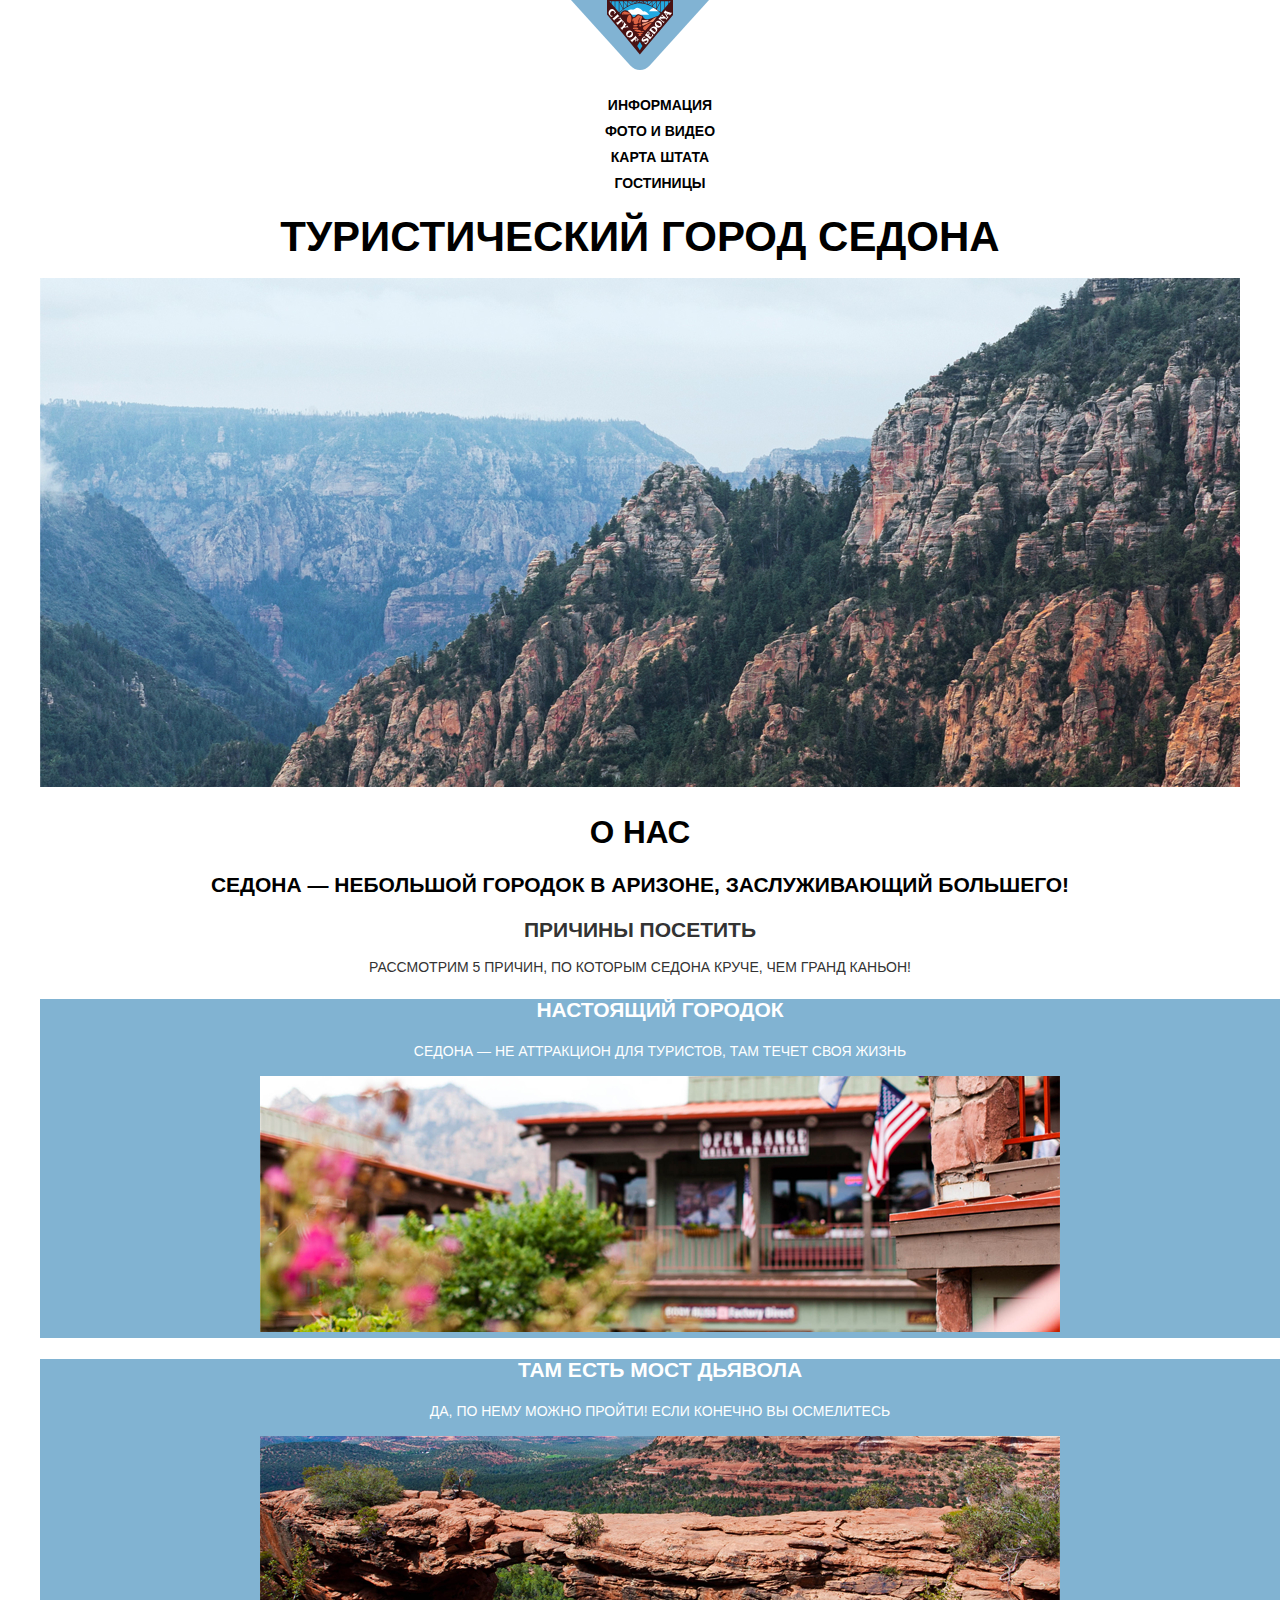
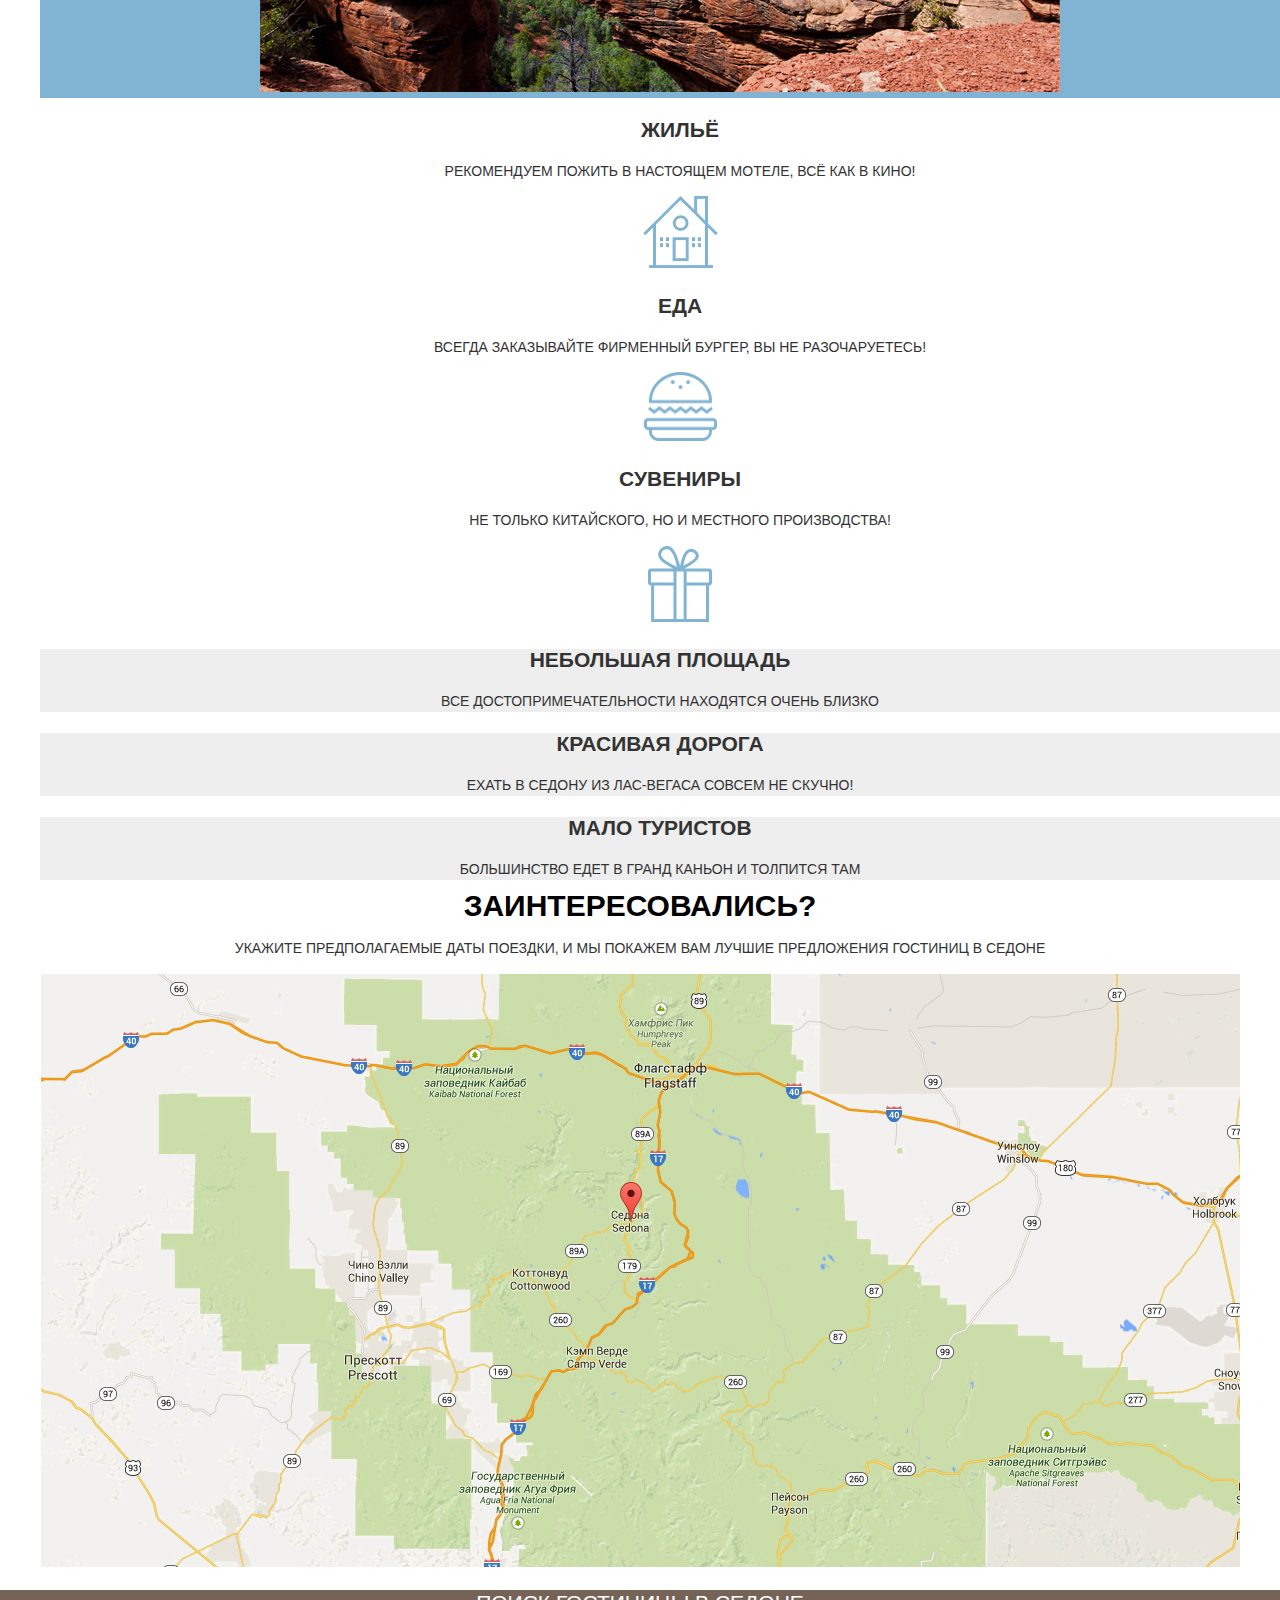
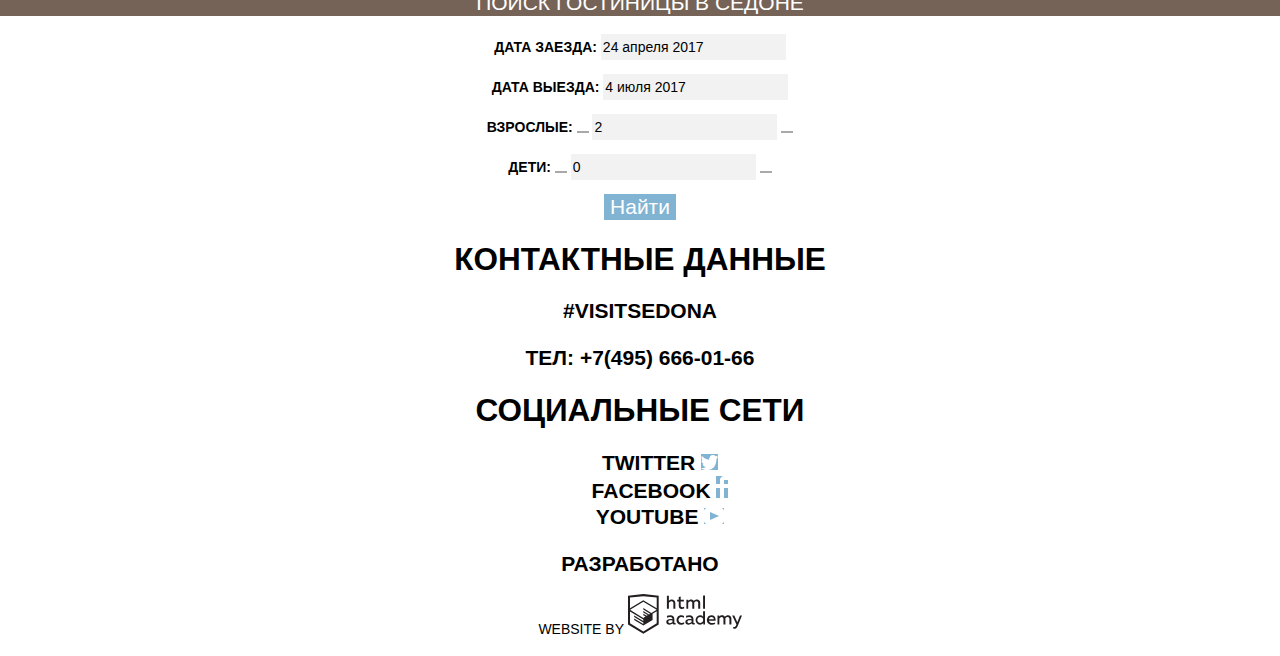
==== commit f47ef6f8: "Исправила мелкие ошибки" ====
--- a/index.html
+++ b/index.html
@@ -54,6 +54,7 @@
             <img class="img" src="img/devils-bridge.jpg" alt="" width="800" height="256">
             </div>
           </li>
+          <li>
             <ul class="features-list">
               <li>
                 <h3>Жильё</h3>
@@ -72,20 +73,18 @@
               </li>
             </ul>
           </li>
-          <div class="additional-features">
-          <li>
+          <li class="additional-features">
             <h3>Небольшая площадь</h3>
             <p class="features-description">Все достопримечательности находятся очень близко</p>
           </li>
-          <li>
+          <li class="additional-features">
             <h3>Красивая дорога</h3>
             <p class="features-description">Ехать в Седону из Лас-Вегаса совсем не скучно!</p>
           </li>
-          <li>
+          <li class="additional-features">
             <h3>Мало туристов</h3>
             <p class="features-description">Большинство едет в Гранд Каньон и толпится там</p>
           </li>
-          </div>
         </ol>
       </section>
 
--- a/css/style.css
+++ b/css/style.css
@@ -3,7 +3,7 @@
 @font-face {
   font-family:"PT Sans";
   src: url("../fonts/PTSans-Bold.woff2") format("woff2"),
-    url("../fonts/PTSans-Bold.woff") format("woff")
+    url("../fonts/PTSans-Bold.woff") format("woff");
   font-weight: 700;
   font-style: normal;
 }
@@ -11,7 +11,7 @@
 @font-face {
   font-family:"PT Sans";
     src: url("../fonts/PTSans.woff2") format("woff2"),
-      url("../fonts/PTSans.woff") format("woff")
+      url("../fonts/PTSans.woff") format("woff");
   font-weight: 400;
   font-style: normal;
 }
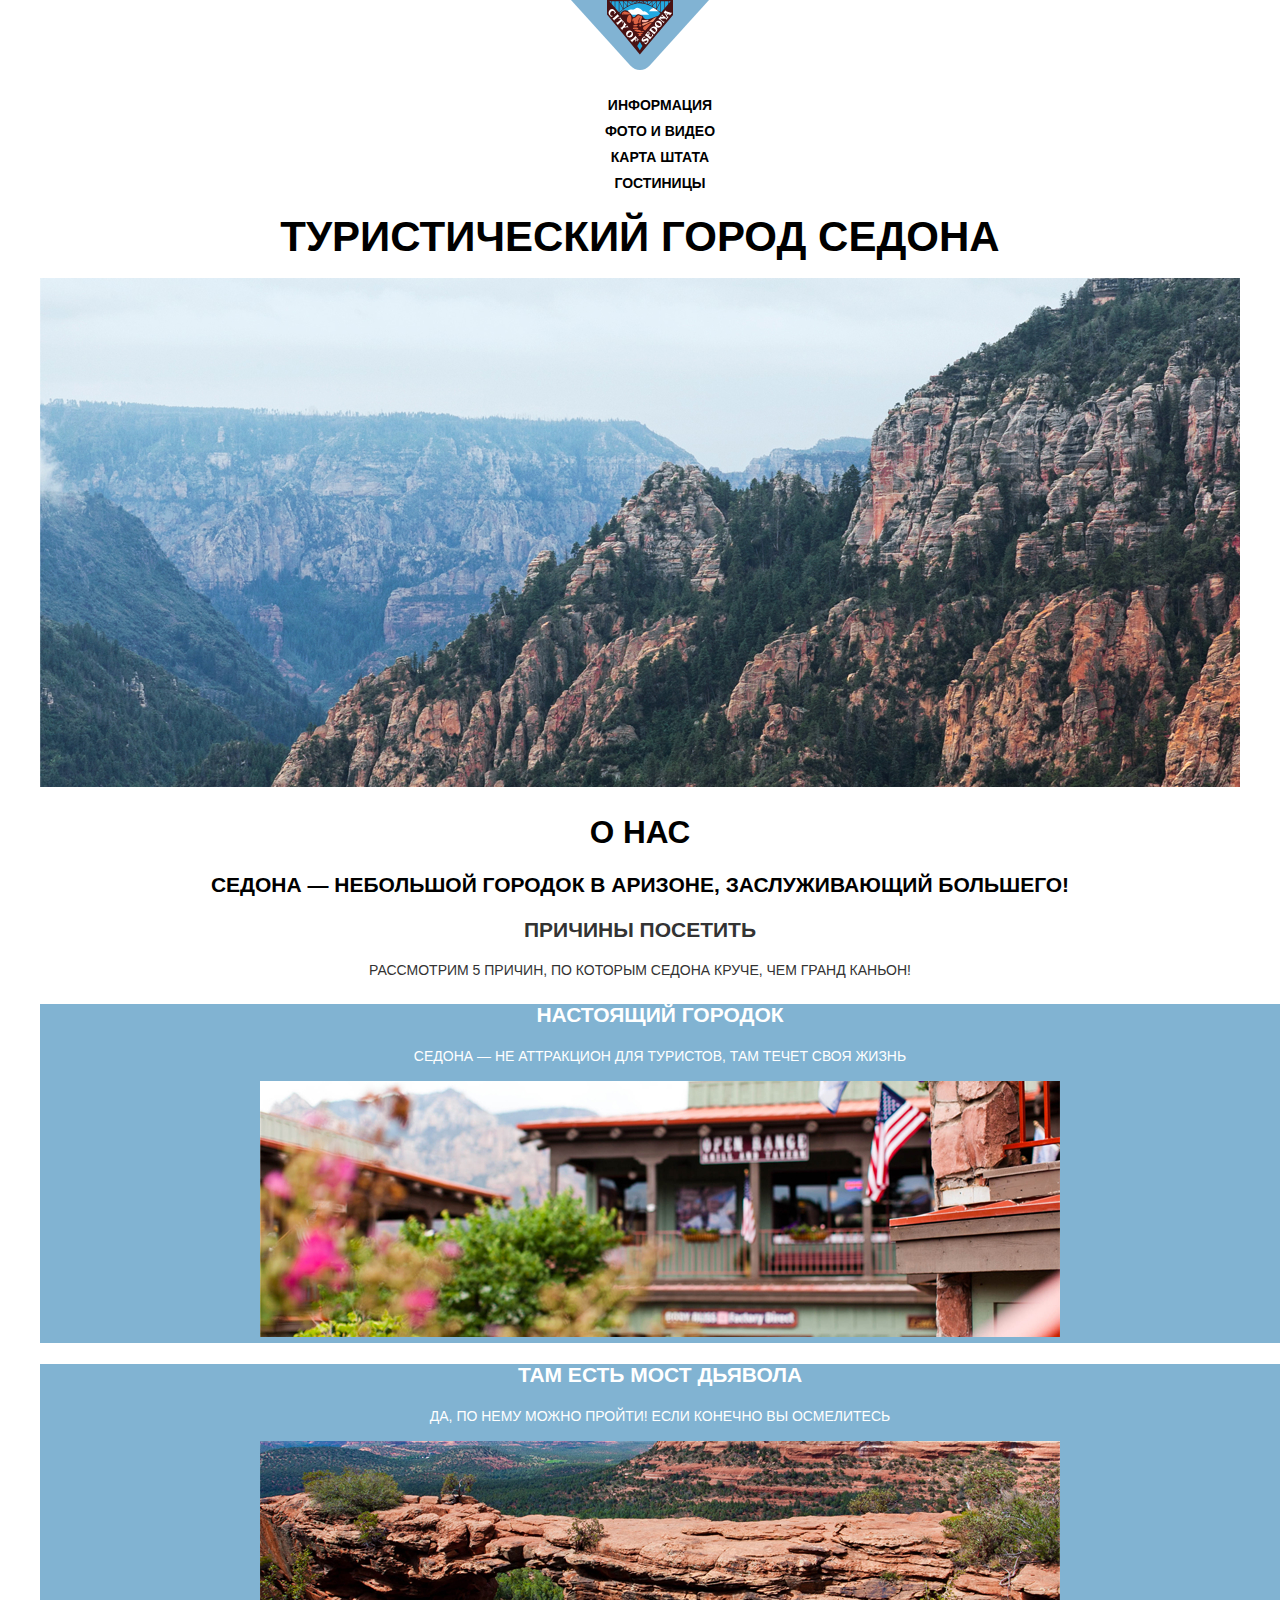
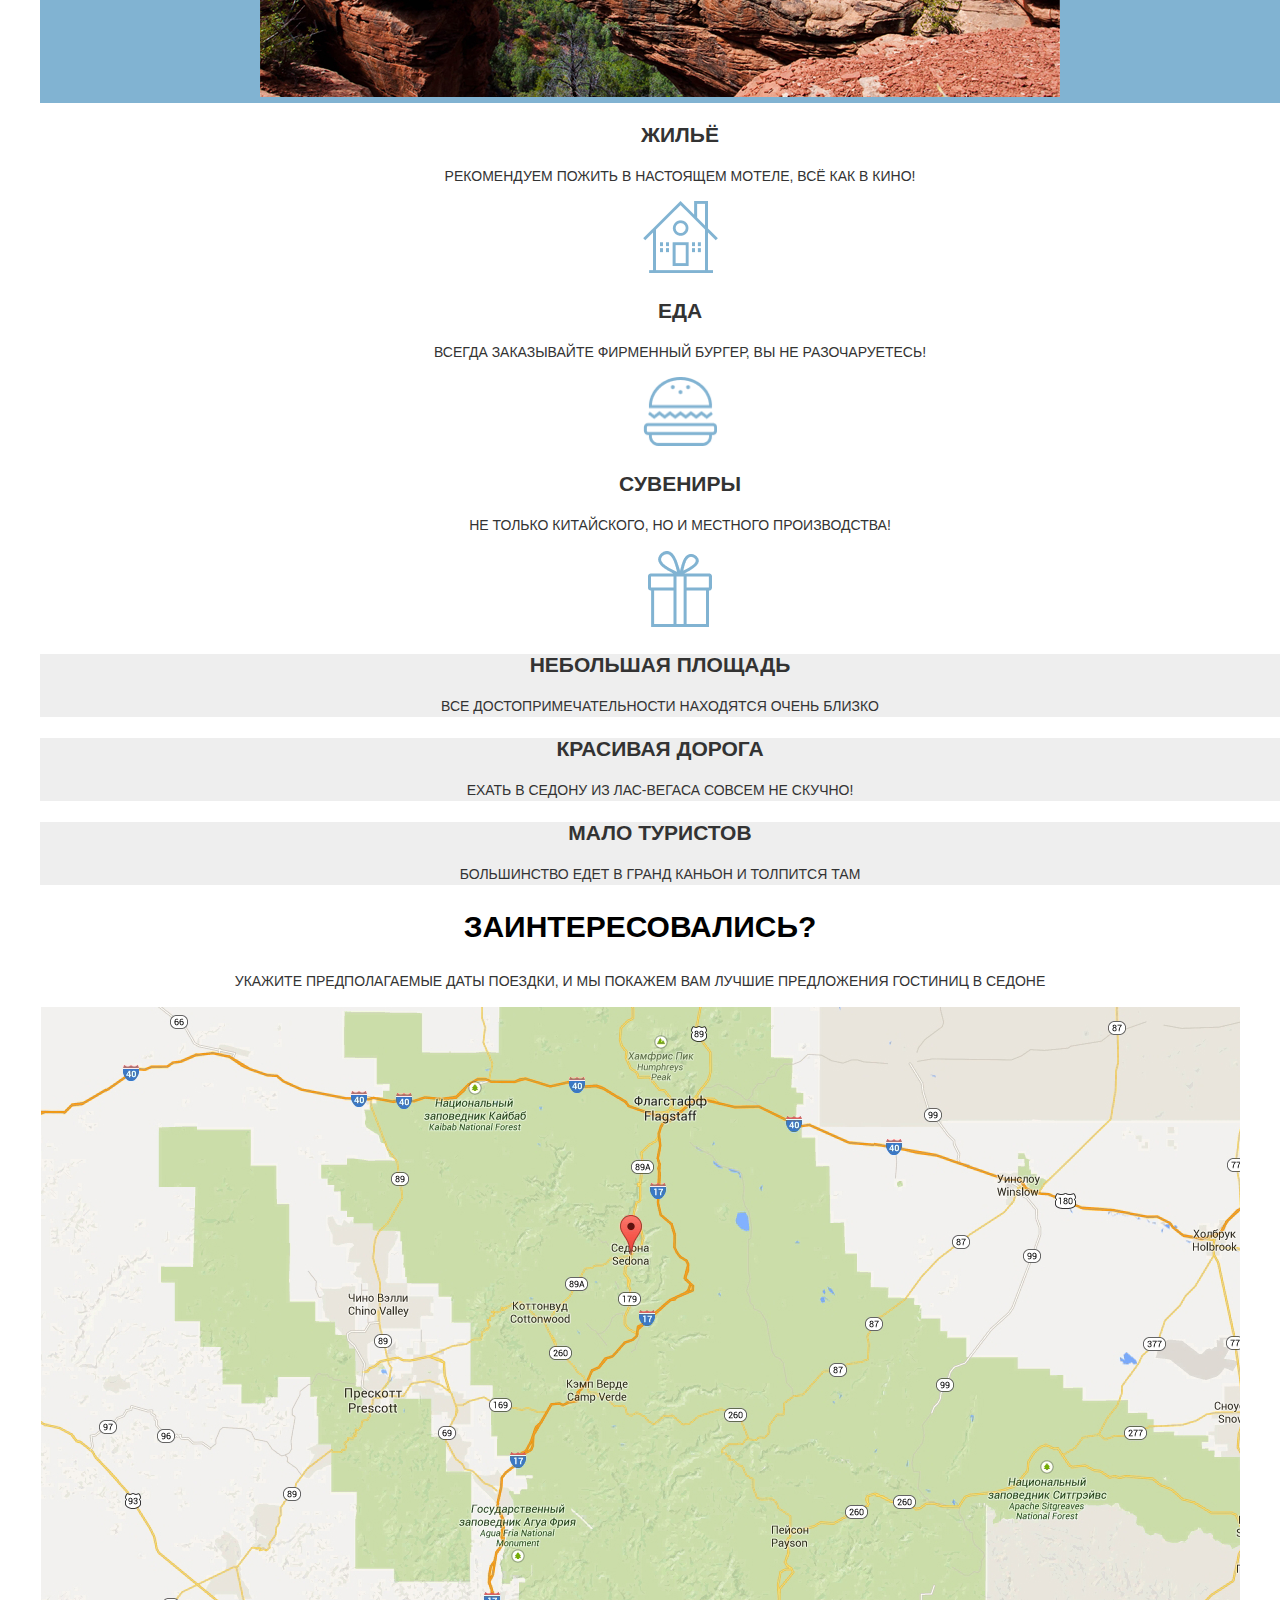
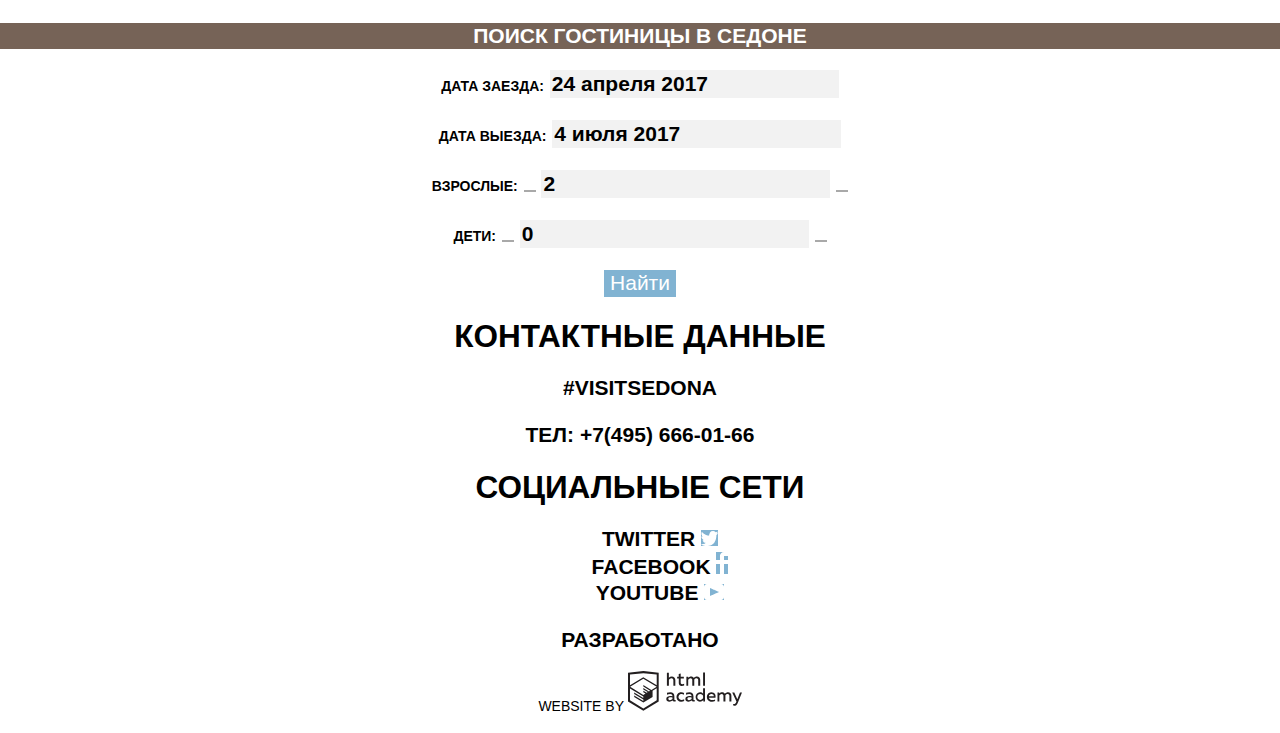
==== commit 7c862aac: "Исправила толщину и высоту макета" ====
--- a/index.html
+++ b/index.html
@@ -32,12 +32,12 @@
         <img class="img" src="img/background-photo.jpg" alt="Каньон в Седоне" width="1200" height="509">
       <section class="about-us">
         <h2>О нас</h2>
-        <p><b>Седона — небольшой городок в Аризоне, заслуживающий большего!</b></p>
+        <p>Седона — небольшой городок в Аризоне, заслуживающий большего!</p>
       </section>
 
       <section class="features">
         <h2>Причины посетить</h2>
-        <p class="">Рассмотрим 5 причин, по которым Седона круче, чем Гранд Каньон!</p>
+        <p class="reasons">Рассмотрим 5 причин, по которым Седона круче, чем Гранд Каньон!</p>
 
         <ol class="features-list">
           <li>
@@ -89,8 +89,8 @@
       </section>
 
       <section class="search-hotel">
-        <b>Заинтересовались?</b>
-        <p>Укажите предполагаемые даты поездки, и мы покажем вам лучшие предложения гостиниц в Седоне</p>
+        <p class="search-question">Заинтересовались?</p>
+        <p class="search-description">Укажите предполагаемые даты поездки, и мы покажем вам лучшие предложения гостиниц в Седоне</p>
         <img class="img" src="img/map.jpg" alt="Карта с расположением гостиниц" width="1199" height="594">
 
         <h2>Поиск гостиницы в Седоне</h2>
@@ -127,7 +127,7 @@
         <footer class="main-footer">
           <section class="footer-contacts">
             <h2>Контактные данные</h2>
-            <b class="footer-hashtag">#VISITSEDONA</b>
+            <p class="footer-hashtag">#VISITSEDONA</p>
             <p>ТЕЛ: <a class="footer-phone link" href="tel:+74956660166">+7(495) 666-01-66</a></p>
           </section>
 
--- a/css/style.css
+++ b/css/style.css
@@ -94,6 +94,9 @@
 
 .about-us {
   background-color: var(--basic-white);
+  font-weight: 700;
+  font-size: 21px;
+  line-height: 26px;
 }
 
 .features{
@@ -103,6 +106,10 @@
   color: var(--basic-dark-gray);
 }
 
+.reasons {
+  line-height: 26px;
+}
+
 .features-list {
   list-style: none;
 }
@@ -120,13 +127,14 @@
   background-color: var(--basic-gray);
 }
 
-.search-hotel b {
+.search-hotel .search-question {
   font-size: 30px;
   line-height: 24px;
-  background-color: var(--basic-white);
-}
-
-.search-hotel p {
+  font-weight: 700;
+  background-color: var(--basic-white);
+}
+
+.search-hotel .search-description {
   font-size: 14px;
   line-height: 24px;
   font-weight: 400;
@@ -136,7 +144,7 @@
 .search-hotel h2 {
   font-size: 21px;
   line-height: 26px;
-  font-weight: 400;
+  font-weight: 700;
   color: var(--basic-white);
   background-color: var(--basic-brown);
 }
@@ -196,6 +204,12 @@
   font-weight: 700;
 }
 
+.footer-hashtag {
+  font-weight: 700;
+  font-size: 21px;
+  line-height: 26px;
+}
+
 .footer-contacts a,
 .footer-social a {
   color: var(--basic-black);
